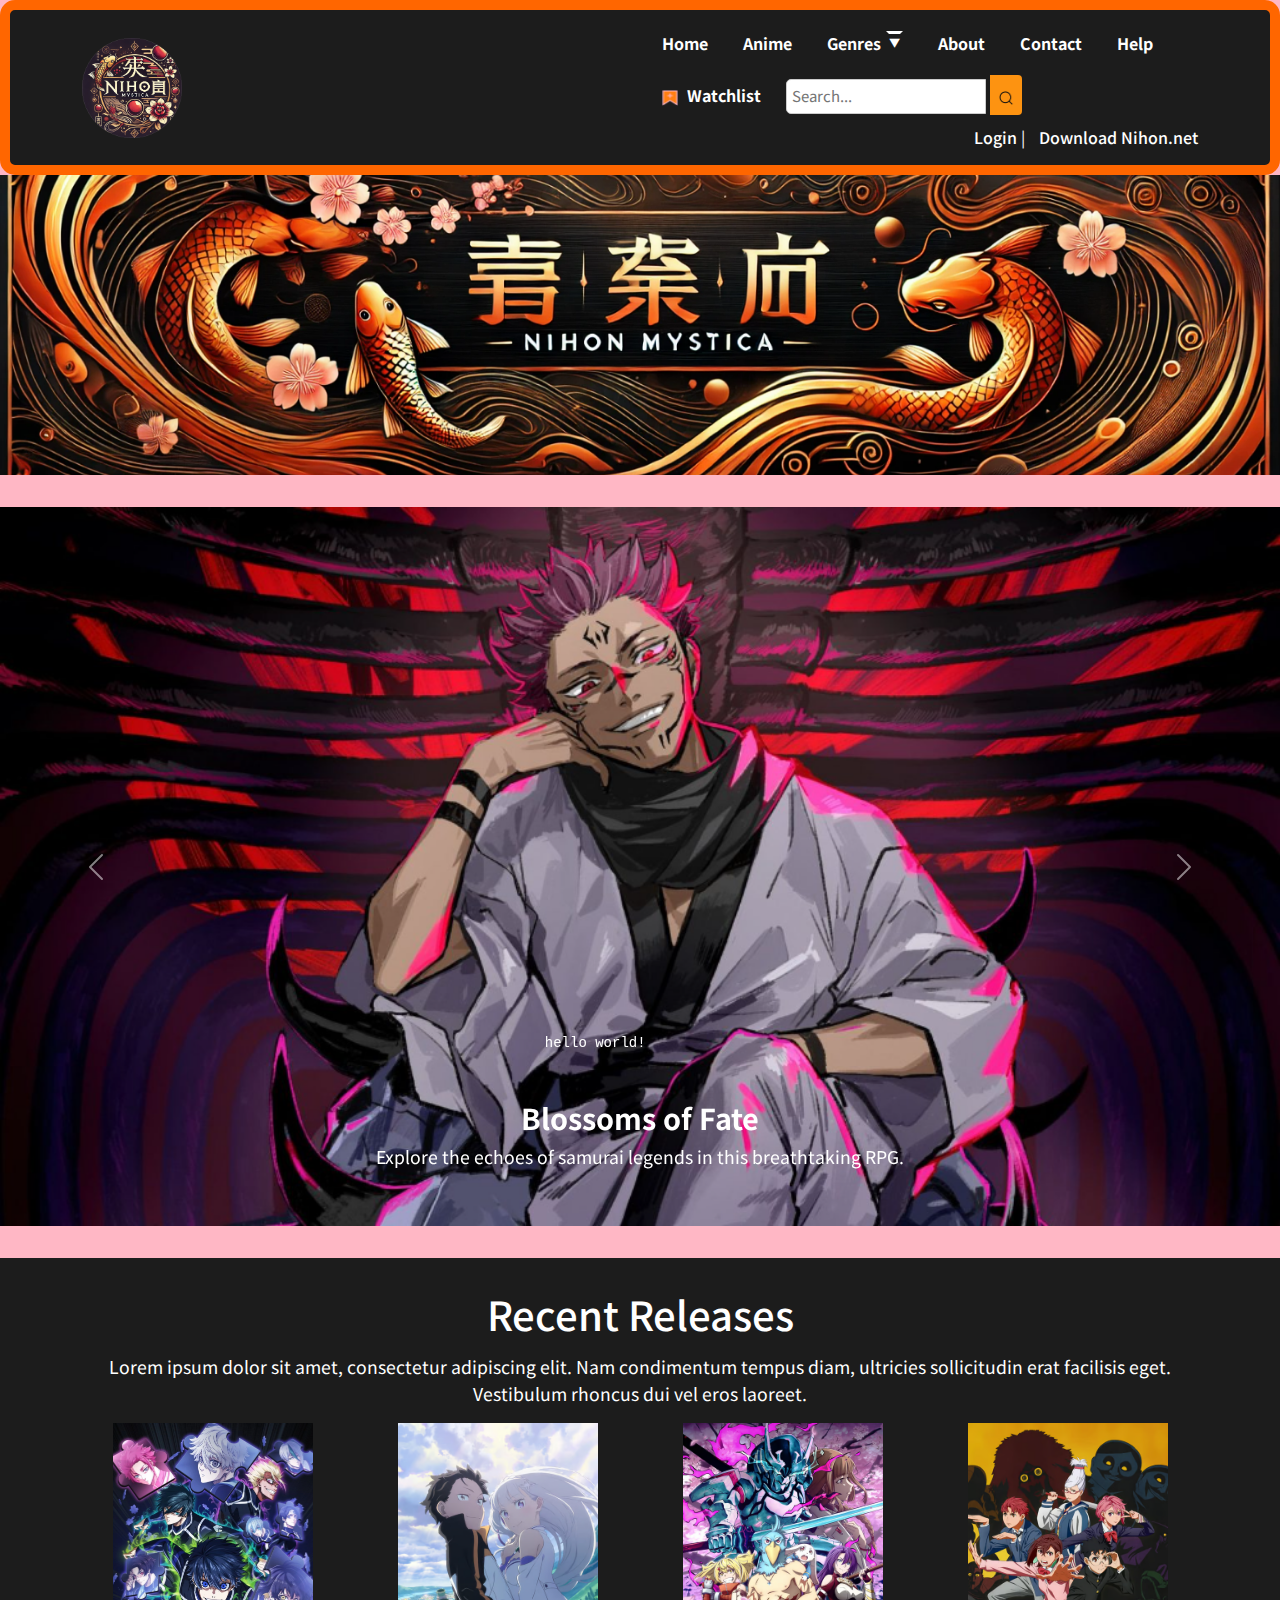
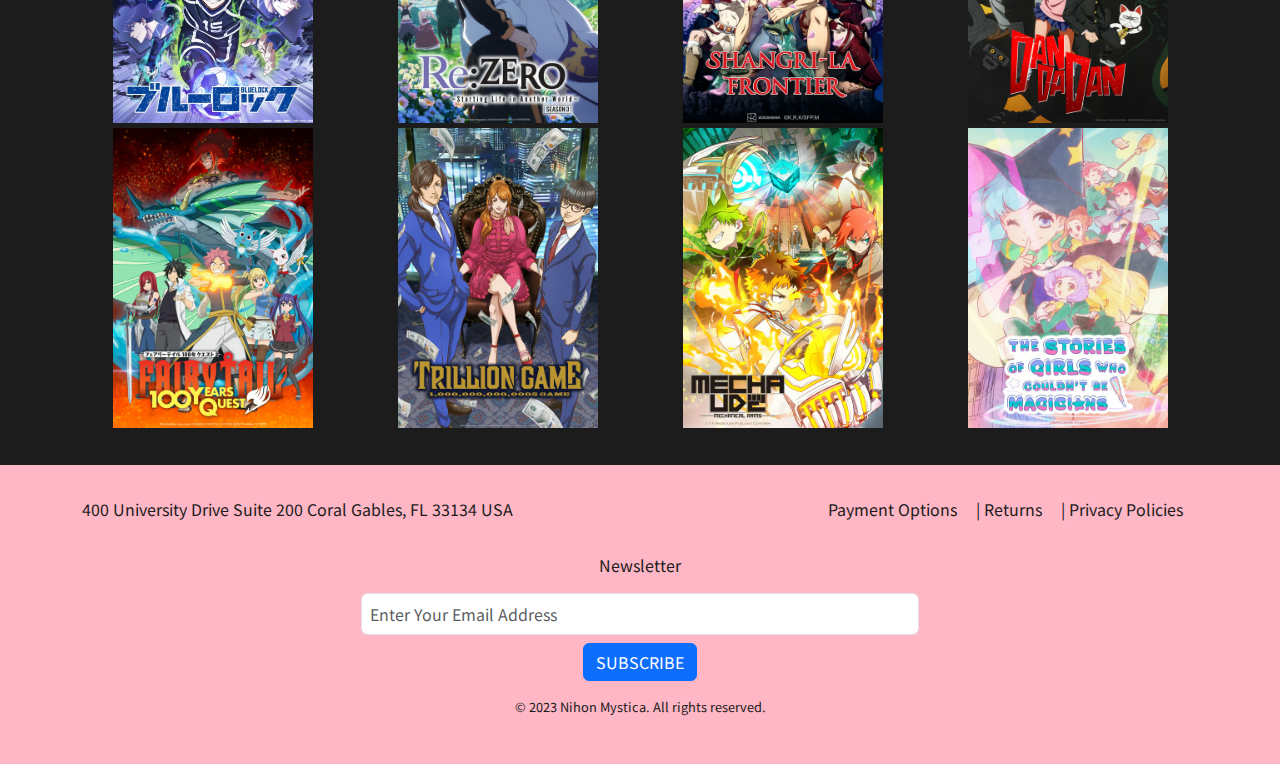
==== Pages/index.html @ dd50f3dd "commit" ====
<!DOCTYPE html>
<html lang="en">
<head>
    <meta charset="UTF-8">
    <meta name="viewport" content="width=device-width, initial-scale=1.0">
    <title>Nihon Mystica</title>
    <link rel="preconnect" href="https://fonts.googleapis.com">
    <link rel="preconnect" href="https://fonts.gstatic.com" crossorigin>
    <link href="https://fonts.googleapis.com/css2?family=Noto+Sans+JP:wght@100..900&display=swap" rel="stylesheet">
    <link href="https://cdn.jsdelivr.net/npm/bootstrap@5.1.3/dist/css/bootstrap.min.css" rel="stylesheet">
    <link rel="stylesheet" href="../css/main.css">
</head>
<body class="homepage-body">
    <header class="homepage-header"> 
        <div class="container">
            <div class="row align-items-center">
                <div class="col-6">
                    <img src="../images/logo.png" class="img-fluid" alt="Nihon Mystica" style="width: 100px; height: auto;">
                </div>
                <div class="col-6 text-end">
                    <nav>
                        <ul class="nav">
                            <li class="nav-item"><a href="#" class="nav-link">Home</a></li>
                            <li class="nav-item">
                                <a href="movieslibrary.html" class="nav-link">Anime</a>
                            </li>
                            <!-- Updated Anime Section with Dropdown -->
                            <li class="nav-item dropdown">
                                <a href="#" class="nav-link dropdown-toggle" id="animeDropdown" role="button" data-bs-toggle="dropdown" aria-expanded="false">Genres</a>
                                <ul class="dropdown-menu" aria-labelledby="animeDropdown">
                                    <li><a href="#" class="dropdown-item">Action</a></li>
                                    <li><a href="#" class="dropdown-item">Adventure</a></li>
                                    <li><a href="#" class="dropdown-item">Comedy</a></li>
                                    <li><a href="#" class="dropdown-item">Drama</a></li>
                                    <li><a href="#" class="dropdown-item">Fantasy</a></li>
                                    <li><a href="#" class="dropdown-item">Horror</a></li>
                                    <li><a href="#" class="dropdown-item">Romance</a></li>
                                    <li><a href="#" class="dropdown-item">Sci-Fi</a></li>
                                    <li><a href="#" class="dropdown-item">Sports</a></li>
                                    <li><a href="#" class="dropdown-item">Slice of Life</a></li>
                                </ul>
                            </li>
                            
                            <li class="nav-item"><a href="#" class="nav-link">About</a></li>
                            <li class="nav-item"><a href="#" class="nav-link">Contact</a></li>
                            <li class="nav-item"><a href="#" class="nav-link">Help</a></li>
                            <li class="nav-item">
                                <a href="#" class="nav-link">
                                    <img src="../images/Watchlist icon.png" alt="Watchlist Icon" style="width: 16px; height: 16px; margin-right: 5px;">
                                    Watchlist
                                </a>
                            </li>
                            
                            <!-- Search is now part of the nav items, right after Watchlist -->
                            <li class="nav-item search-container">
                                <form id="searchForm">
                                    <input type="text" id="searchInput" placeholder="Search..." class="search-input">
                                    <button type="submit" class="search-button">
                                        <img src="../images/search icon.png" alt="Search" class="search-icon">
                                    </button>
                                </form>
                            </li>                               
                        </ul>
                        <div class="login-download">
                            <a href="#">Login</a> | <a href="#">Download Nihon.net</a>
                        </div>
                    </nav>
                </div>
            </div>
        </div>
    </header>
    
    
    

    <main>
        <section class="banner">
            <div class="container">
                <!--<h2>Browse Anime</h2>
                <p>Lorem ipsum dolor sit amet, consectetur adipiscing elit. Nam condimentum tempus diam, ultricies sollicitudin erat facilisis eget. Vestibulum rhoncus dui vel eros laoreet.</p>-->
            </div>
        </section>

        <section class="carousel-section">
            <div id="gameCarousel" class="carousel slide" data-bs-ride="carousel">
                <div class="carousel-inner">
                    <div class="carousel-item active">
                        <img src="../images/40ce0eb5a493a22036dd38853e55a0b2.png" class="d-block w-100" alt="Game 1">
                        <div class="carousel-caption d-none d-md-block">
                            <pre class="code-block">
                                hello world!
                            </pre>
                            <h5>Blossoms of Fate</h5>
                            <p>Explore the echoes of samurai legends in this breathtaking RPG.</p>
                        </div>
                    </div>
                    <div class="carousel-item">
                        <img src="../images/ede207095a48f0b2ccc60fe9916fbb4e.jpg" class="d-block w-100" alt="Game 2">
                        <div class="carousel-caption d-none d-md-block">
                            <h5>Samurai’s Echo</h5>
                            <p>Unveil the secrets of a long-forgotten world.</p>
                        </div>
                    </div>
                    <div class="carousel-item">
                        <img src="../images/tokyo-ghoul-wallpaper-1920x1080-v0-kebt8gaksey91.webp" class="d-block w-100" alt="Game 3">
                        <div class="carousel-caption d-none d-md-block">
                            <h5>Koi Legends</h5>
                            <p>Dive into a mystical journey through koi-filled waters.</p>
                        </div>
                    </div>
                </div>
                <button class="carousel-control-prev" type="button" data-bs-target="#gameCarousel" data-bs-slide="prev">
                    <span class="carousel-control-prev-icon" aria-hidden="true"></span>
                    <span class="visually-hidden">Previous</span>
                </button>
                <button class="carousel-control-next" type="button" data-bs-target="#gameCarousel" data-bs-slide="next">
                    <span class="carousel-control-next-icon" aria-hidden="true"></span>
                    <span class="visually-hidden">Next</span>
                </button>
            </div>
        </section>

        <section class="homepage-products">
            <div class="container">
                <h2>Recent Releases</h2>
                <p>Lorem ipsum dolor sit amet, consectetur adipiscing elit. Nam condimentum tempus diam, ultricies sollicitudin erat facilisis eget. Vestibulum rhoncus dui vel eros laoreet.</p>
            </div>
            <div class="container">
                <div class="row align-items-center">
                    <div class="col">
                        <div class="homepage-img-wrapper">
                            <img src="../images/blue lock season 2.webp" class="img-fluid homepage-fixed-size" alt="Solo Leveling">
                        </div>
                    </div>
                    <div class="col">
                        <div class="homepage-img-wrapper">
                            <img src="../images/re zero starting life in another world.avif" class="img-fluid homepage-fixed-size" alt="Undead Unluck">
                        </div>
                    </div>
                    <div class="col">
                        <div class="homepage-img-wrapper">
                            <img src="../images/shangri la frontier.avif" class="img-fluid homepage-fixed-size" alt="Attack on Titan">
                        </div>
                    </div>
                    <div class="col">
                        <div class="homepage-img-wrapper">
                            <img src="../images/dan da dan.avif" class="img-fluid homepage-fixed-size" alt="Fate">
                        </div>
                    </div>
                </div>

                <div class="row align-items-center">
                    <div class="col">
                        <div class="homepage-img-wrapper">
                            <img src="../images/fairy tail 100 years quest.avif" class="img-fluid homepage-fixed-size" alt="Solo Leveling">
                        </div>
                    </div>
                    <div class="col">
                        <div class="homepage-img-wrapper">
                            <img src="../images/trillion game.avif" class="img-fluid homepage-fixed-size" alt="Undead Unluck">
                        </div>
                    </div>
                    <div class="col">
                        <div class="homepage-img-wrapper">
                            <img src="../images/mecha ude mechanical arms.avif" class="img-fluid homepage-fixed-size" alt="Attack on Titan">
                        </div>
                    </div>
                    <div class="col">
                        <div class="homepage-img-wrapper">
                            <img src="../images/the stories of girls who couldn't be magicians.avif" class="img-fluid homepage-fixed-size" alt="Fate">
                        </div>
                    </div>
                </div>
            </div>
        </section>
        
        
    </main>

    <footer>
        <div class="container">
            <div class="row">
                <div class="col-md-6 address">
                    <p>400 University Drive Suite 200 Coral Gables, FL 33134 USA</p>
                </div>
                <div class="col-md-6 text-end footer-links">
                    <a href="#">Payment Options</a> |
                    <a href="#">Returns</a> |
                    <a href="#">Privacy Policies</a>
                </div>
            </div>
            <div class="row newsletter">
                <div class="col-12 text-center">
                    <p>Newsletter</p>
                    <form>
                        <input type="email" placeholder="Enter Your Email Address" class="form-control w-50 mx-auto">
                        <button type="submit" class="btn btn-primary mt-2">SUBSCRIBE</button>
                    </form>
                </div>
            </div>
            <div class="row copyright">
                <div class="col-12 text-center">
                    <p>© 2023 Nihon Mystica. All rights reserved.</p>
                </div>
            </div>
        </div>
    </footer>

    <script src="https://cdn.jsdelivr.net/npm/bootstrap@5.1.3/dist/js/bootstrap.bundle.min.js"></script>
</body>
</html>
---- css/main.css ----
/* Basic resets */
* {
    margin: 0;
    padding: 0;
    box-sizing: border-box;
}

.homepage-body {
    font-family: Arial, sans-serif;
    background-color: #FFB7C5;
    font-family: "Noto Sans JP", sans-serif;
}


/* Main header styling */
.homepage-header {
    background-color: #1c1c1c;
    color: #fff;
    padding: 1rem 0;
    font-family: "Noto Sans JP", sans-serif;
    border: 10px solid #ff6600; /* Orange border */
    border-radius: 15px; /* Rounded corners */
}

/* Navigation */
.nav {
    display: flex;
    align-items: center;
    gap: 15px; /* Adds space between navigation items */
}

.nav-item {
    display: inline-flex;
    align-items: center;
}

.nav-link {
    color: #fff;
    text-decoration: none;
    font-size: 1rem;
    font-weight: bold;
    padding: 5px 10px;
    transition: color 0.3s ease;
}

.nav-link:hover {
    color: #ccc; /* Subtle hover effect */
}

/* Search Container Styling */
.search-container {
    display: flex;
    align-items: center;
    margin-left: 0; /* Removed extra margin so it stays close to the Watchlist */
}

.search-input {
    width: 200px;
    padding: 5px;
    border: 1px solid #ccc;
    border-radius: 5px 0 0 5px;
    font-size: 15px;
}

.search-button {
    padding: 8px;
    background-color: #fd9311;
    color: white;
    border: none;
    border-radius: 0 4px 4px 0;
    cursor: pointer;
}

.search-button img {
    width: 16px;
    height: 16px;
}

/* Login and download links */
.login-download {
    margin-top: 10px;
    color: #fff;
}

.login-download a {
    color: #fff;
    text-decoration: none;
    font-weight: 500;
    margin-left: 10px;
}

.login-download a:hover {
    color: #ccc;
}

/* Adjust for mobile responsiveness */
@media (max-width: 768px) {
    .nav {
        flex-direction: column;
        gap: 10px;
    }

    .search-container {
        margin-top: 10px;
        width: 100%;
    }

    .search-input {
        width: 100%;
    }
}

/* Dropdown Menu Styling */
.nav-item.dropdown {
    position: relative;
}

.dropdown-toggle::after {
    content: '▼';
    margin-left: 5px;
    font-size: 0.7rem;
}

.dropdown-menu {
    display: none;
    position: absolute;
    background-color: #333;
    border: 1px solid #ff6600; /* Matches header border */
    border-radius: 12px;
    padding: 12px;
    top: 100%;
    left: 0;
    z-index: 1000;
}

.dropdown-menu .dropdown-item {
    color: white;
    padding: 8px 13px;
    text-decoration: none;
    display: block;
    transition: background-color 0.3s ease;
}

.dropdown-menu .dropdown-item:hover {
    background-color: #ff6600; /* Highlight on hover */
}

.nav-item.dropdown:hover .dropdown-menu {
    display: block;
}

/* Adjust for mobile responsiveness */
@media (max-width: 768px) {
    .nav-item.dropdown {
        text-align: left;
    }
    
    .dropdown-menu {
        width: 100%;
        top: 100%;
        left: 0;
    }
}


/* Banner section */
.banner {
  
    color: #fff;
    padding: 3rem 0;
    text-align: center;
    width: 100%;
    height: 300px;
    /* Adjust the height to your preference */
    background-image: url('../images/banner.png');
    /* Path to your image */
    background-size: cover;
    /* Ensures the image covers the entire banner */
    background-position: center;
    /* Centers the image */
    background-repeat: no-repeat;
    /* Prevents the image from repeating */
}

.banner h2 {
    font-size: 2.3rem;
    margin-bottom: 1rem;
    font-family: "Noto Sans JP", sans-serif;
}

.banner p {
    font-size: 1.2rem;
}

/* Carousel styling */
.carousel-section {
    margin: 2rem 0;
}

.carousel-caption h5 {
    font-size: 1.8rem;
    font-weight: bold;
}

.carousel-caption p {
    font-size: 1.1rem;
}
.code-block {
    padding: 10px;
    margin-right: 20px; /* Space between code block and carousel */
    width: 60%; /* Adjust width as needed */
}

.movie-fixed-height {
    height: 480px; /* Set the desired fixed height */
    object-fit: cover; /* Ensures the image covers the space without distortion */
    width: 100%; /* Ensures fluid width to adapt to the container */
  }

/* Products section */
.products {
    padding: 2rem 0;
    text-align: center;
    background-color: #1c1c1c;
}

.products h2 {
    font-size: 2.5rem;
    margin-bottom: 1rem;
    color: #fff;
    font-family: "Noto Sans JP", sans-serif;
}

.products p {
    font-size: 1.1rem;
    color: #666;
}

/* Image wrapper and sizing */
.movie-img-wrapper {
    position: relative;
    display: inline-block;
    overflow: hidden; /* Ensures that the overlay doesn't spill outside the image */
}

.movie-fixed-size {
    width: 100%; /* Adjust to make it responsive */
    max-width: 250px; /* Set a fixed width */
    height: 400px; /* Set a fixed height */
    object-fit: cover; /* Ensure images are cropped to fit the box, maintaining their aspect ratio */
    transition: transform 0.3s ease;
}

/* Add a pseudo-element for the black overlay */
.movie-img-wrapper:before {
    content: '';
    position: absolute;
    top: 0;
    left: 0;
    width: 100%;
    height: 100%;
    background-color: rgba(0, 0, 0, 0); /* Initially transparent */
    transition: background-color 0.3s ease;
    z-index: 1; /* Make sure the overlay sits above the image */
}

/* Hover effect for the image */
.movie-img-wrapper:hover img {
    transform: scale(1.05); /* Slight zoom on hover */
}

/* Darken the overlay on hover */
.movie-img-wrapper:hover::before {
    background-color: rgba(0, 0, 0, 0.3); /* Black overlay with 30% opacity */
}
/* Products section */
.homepage-products {
    padding: 2rem 0;
    text-align: center;
    background-color: #1c1c1c;
}

.homepage-products h2 {
    font-size: 2.5rem;
    margin-bottom: 1rem;
    color: #fff;
    font-family: "Noto Sans JP", sans-serif;
}

.homepage-products p {
    font-size: 1.1rem;
    color: #fff;
}

/* Image wrapper and sizing */
.homepage-img-wrapper {
    position: relative;
    display: inline-block;
    overflow: hidden; /* Ensures that the overlay doesn't spill outside the image */
}

.homepage-fixed-size {
    width: 100%; /* Adjust to make it responsive */
    max-width: 200px; /* Set a fixed width */
    height: 300px; /* Set a fixed height */
    object-fit: cover; /* Ensure images are cropped to fit the box, maintaining their aspect ratio */
    transition: transform 0.3s ease;
}

/* Add a pseudo-element for the black overlay */
.homepage-img-wrapper::before {
    content: '';
    position: absolute;
    top: 0;
    left: 0;
    width: 100%;
    height: 100%;
    background-color: rgba(0, 0, 0, 0); /* Initially transparent */
    transition: background-color 0.3s ease;
    z-index: 1; /* Make sure the overlay sits above the image */
}

/* Hover effect for the image */
.homepage-img-wrapper:hover img {
    transform: scale(1.05); /* Slight zoom on hover */
}

/* Darken the overlay on hover */
.homepage-img-wrapper:hover::before {
    background-color: rgba(0, 0, 0, 0.3); /* Black overlay with 30% opacity */
}

/* Footer styling */
footer {
    background-color: #FFB7C5;
    color: #1c1c1c;
    padding: 2rem 0;
    font-family: "Noto Sans JP", sans-serif;
}

footer .address,
footer .footer-links {
    margin-bottom: 1rem;
}

footer .footer-links a {
    color: #1c1c1c;
    margin-right: 15px;
    text-decoration: none;
}

footer .newsletter form {
    margin-top: 1rem;
}

footer input[type="email"] {
    padding: 0.5rem;
}

footer button {
    padding: 0.5rem 1rem;
    background-color: #4b4b4b;
    color: #fff;
    border: none;
}

footer .copyright {
    margin-top: 1rem;
    font-size: 0.8rem;
}
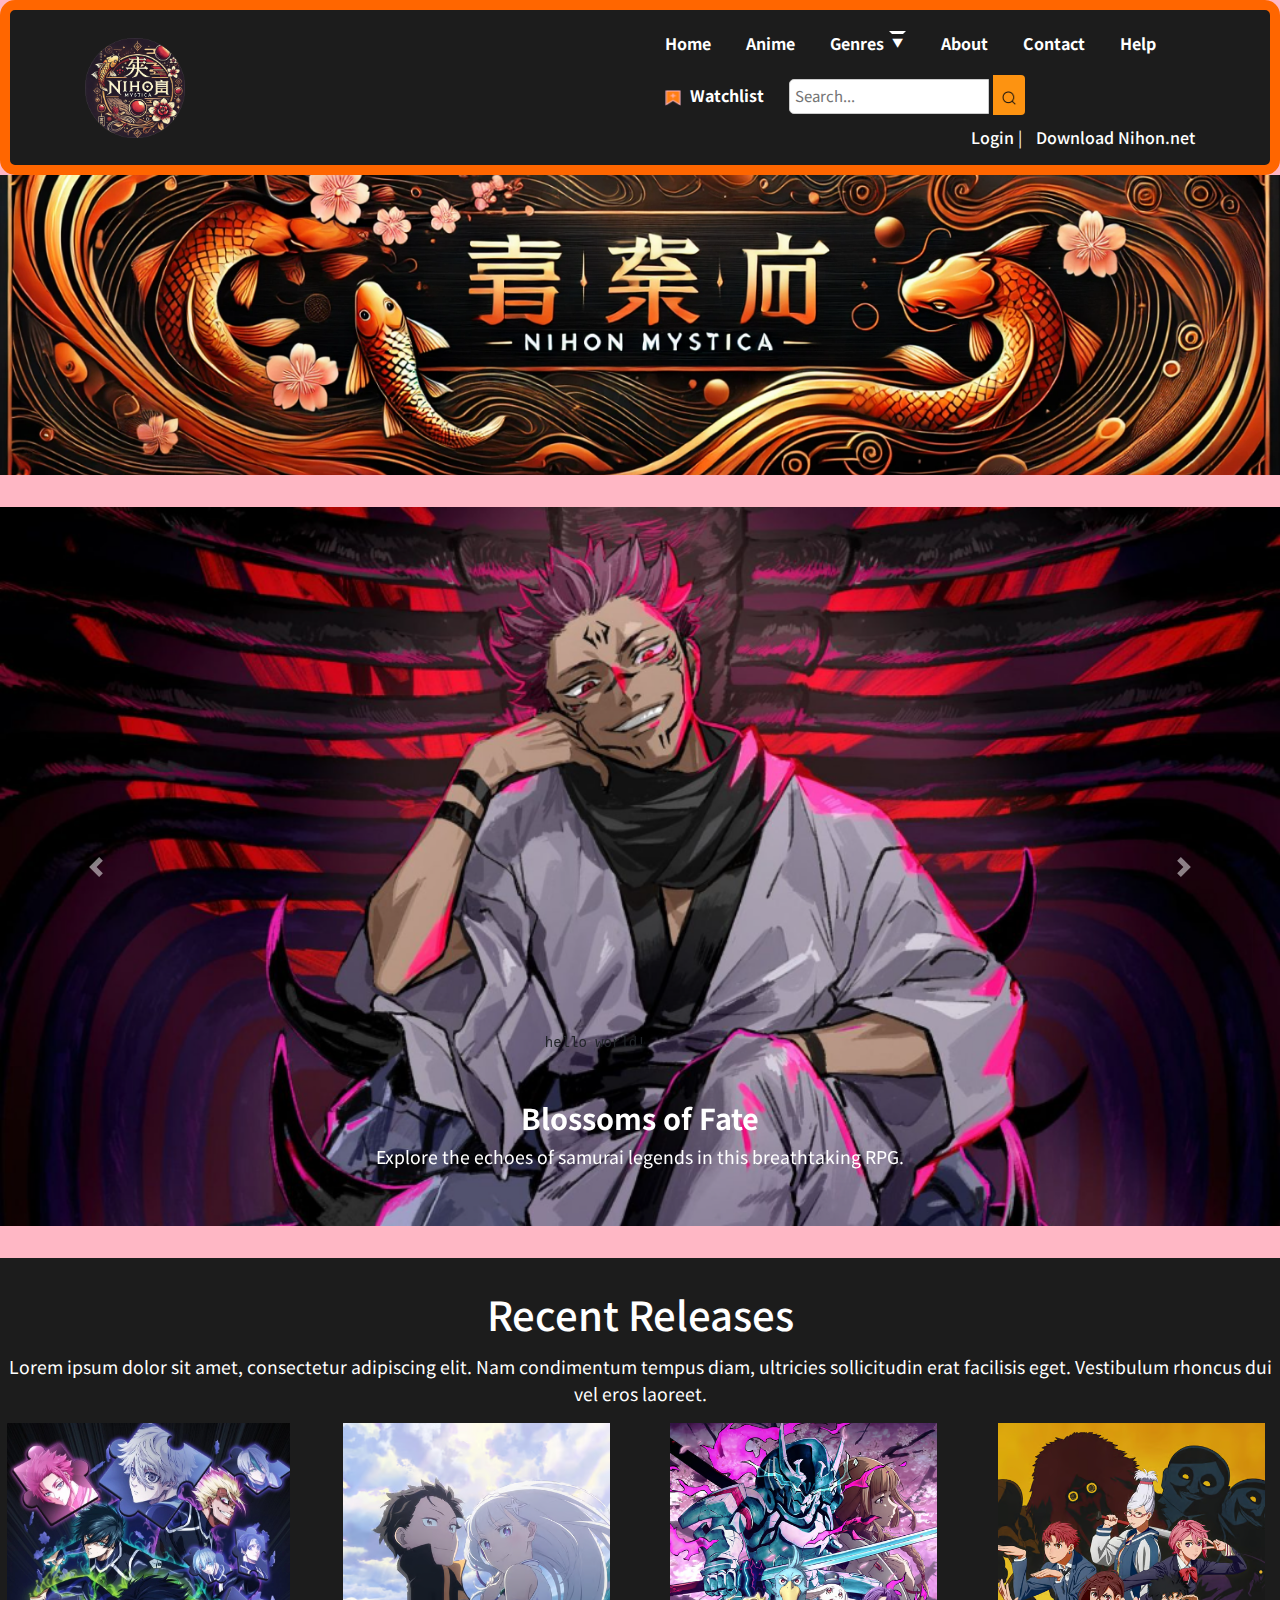
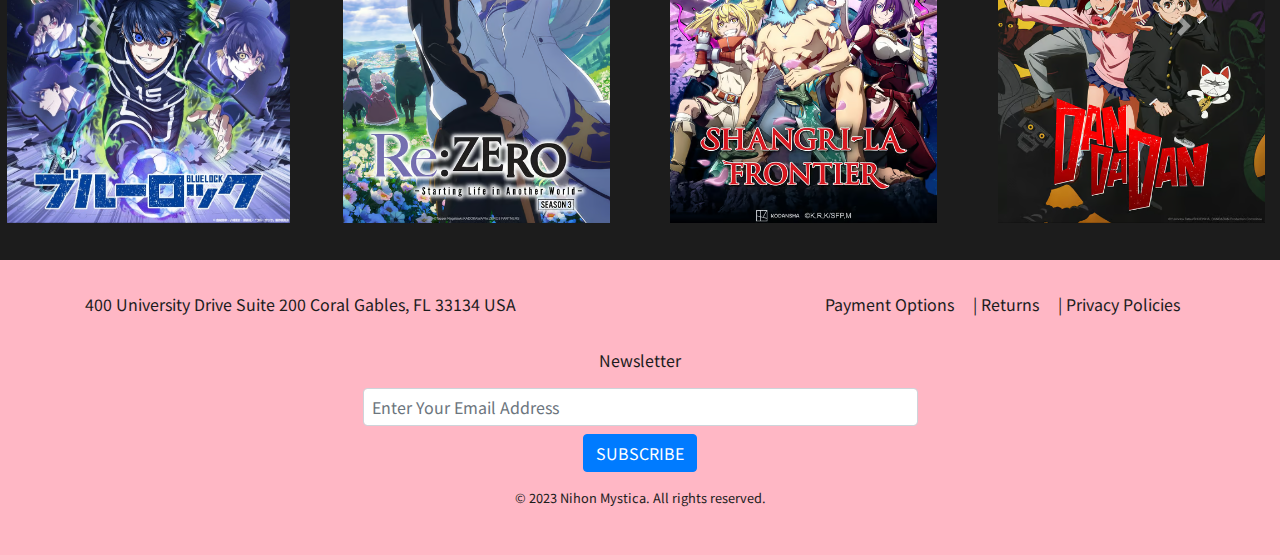
==== commit bf679a85: "added files" ====
--- a/Pages/index.html
+++ b/Pages/index.html
@@ -8,6 +8,7 @@
     <link rel="preconnect" href="https://fonts.gstatic.com" crossorigin>
     <link href="https://fonts.googleapis.com/css2?family=Noto+Sans+JP:wght@100..900&display=swap" rel="stylesheet">
     <link href="https://cdn.jsdelivr.net/npm/bootstrap@5.1.3/dist/css/bootstrap.min.css" rel="stylesheet">
+    <link rel="stylesheet" href="https://stackpath.bootstrapcdn.com/bootstrap/4.5.2/css/bootstrap.min.css">
     <link rel="stylesheet" href="../css/main.css">
 </head>
 <body class="homepage-body">
@@ -119,60 +120,106 @@
                 </button>
             </div>
         </section>
-
+        
         <section class="homepage-products">
-            <div class="container">
-                <h2>Recent Releases</h2>
+            <h2>Recent Releases</h2>
                 <p>Lorem ipsum dolor sit amet, consectetur adipiscing elit. Nam condimentum tempus diam, ultricies sollicitudin erat facilisis eget. Vestibulum rhoncus dui vel eros laoreet.</p>
-            </div>
-            <div class="container">
-                <div class="row align-items-center">
-                    <div class="col">
-                        <div class="homepage-img-wrapper">
-                            <img src="../images/blue lock season 2.webp" class="img-fluid homepage-fixed-size" alt="Solo Leveling">
-                        </div>
-                    </div>
-                    <div class="col">
-                        <div class="homepage-img-wrapper">
-                            <img src="../images/re zero starting life in another world.avif" class="img-fluid homepage-fixed-size" alt="Undead Unluck">
-                        </div>
-                    </div>
-                    <div class="col">
-                        <div class="homepage-img-wrapper">
-                            <img src="../images/shangri la frontier.avif" class="img-fluid homepage-fixed-size" alt="Attack on Titan">
-                        </div>
-                    </div>
-                    <div class="col">
-                        <div class="homepage-img-wrapper">
-                            <img src="../images/dan da dan.avif" class="img-fluid homepage-fixed-size" alt="Fate">
-                        </div>
-                    </div>
-                </div>
-
-                <div class="row align-items-center">
-                    <div class="col">
-                        <div class="homepage-img-wrapper">
-                            <img src="../images/fairy tail 100 years quest.avif" class="img-fluid homepage-fixed-size" alt="Solo Leveling">
-                        </div>
-                    </div>
-                    <div class="col">
-                        <div class="homepage-img-wrapper">
-                            <img src="../images/trillion game.avif" class="img-fluid homepage-fixed-size" alt="Undead Unluck">
-                        </div>
-                    </div>
-                    <div class="col">
-                        <div class="homepage-img-wrapper">
-                            <img src="../images/mecha ude mechanical arms.avif" class="img-fluid homepage-fixed-size" alt="Attack on Titan">
-                        </div>
-                    </div>
-                    <div class="col">
-                        <div class="homepage-img-wrapper">
-                            <img src="../images/the stories of girls who couldn't be magicians.avif" class="img-fluid homepage-fixed-size" alt="Fate">
-                        </div>
-                    </div>
-                </div>
-            </div>
-        </section>
+            <div id="carouselExample" class="carousel slide" data-ride="carousel">
+                <div class="carousel-inner">
+                    <div class="carousel-item active">
+                        <div class="row">
+                            <div class="col">
+                                <div class="homepage-img-wrapper">
+                                    <a href="#"><img src="../images/blue lock season 2.webp" class="img-fluid homepage-fixed-size" alt="Solo Leveling"></a>
+                                    <div class="popup-info">
+                                        <h5>Blue Lock Season 2</h5>
+                                        <button>Add to Watchlist</button>
+                                    </div>
+                                </div>
+                            </div>
+                            <div class="col">
+                                <div class="homepage-img-wrapper">
+                                    <a href="#"><img src="../images/re zero starting life in another world.avif" class="img-fluid homepage-fixed-size" alt="Undead Unluck"></a>
+                                    <div class="popup-info">
+                                        <h5>Re: Zero starting life in another world</h5>
+                                        <button>Add to Watchlist</button>
+                                    </div>
+                                </div>
+                            </div>
+                            <div class="col">
+                                <div class="homepage-img-wrapper">
+                                    <a href="#"><img src="../images/shangri la frontier.avif" class="img-fluid homepage-fixed-size" alt="Attack on Titan"></a>
+                                    <div class="popup-info">
+                                        <h5>Shangri-la Frontier</h5>
+                                        <button>Add to Watchlist</button>
+                                    </div>
+                                </div>
+                            </div>
+                            <div class="col">
+                                <div class="homepage-img-wrapper">
+                                    <a href="#"><img src="../images/dan da dan.avif" class="img-fluid homepage-fixed-size" alt="Fate"></a>
+                                    <div class="popup-info">
+                                        <h5>Dan Da Dan 2</h5>
+                                        <button>Add to Watchlist</button>
+                                    </div>
+                                </div>
+                            </div>
+                        </div>
+                    </div>
+                    <div class="carousel-item">
+                        <div class="row">
+                            <div class="col">
+                                <div class="homepage-img-wrapper">
+                                    <a href="#"><img src="../images/fairy tail 100 years quest.avif" class="img-fluid homepage-fixed-size" alt="Solo Leveling"></a>
+                                    <div class="popup-info">
+                                        <h5>Blue Lock Season 2</h5>
+                                        <button>Add to Watchlist</button>
+                                    </div>
+                                </div>
+                            </div>
+                            <div class="col">
+                                <div class="homepage-img-wrapper">
+                                    <a href="#"><img src="../images/trillion game.avif" class="img-fluid homepage-fixed-size" alt="Undead Unluck"></a>
+                                    <div class="popup-info">
+                                        <h5>Blue Lock Season 2</h5>
+                                        <button>Add to Watchlist</button>
+                                    </div>
+                                </div>
+                            </div>
+                            <div class="col">
+                                <div class="homepage-img-wrapper">
+                                    <a href="#"><img src="../images/mecha ude mechanical arms.avif" class="img-fluid homepage-fixed-size" alt="Attack on Titan"></a>
+                                    <div class="popup-info">
+                                        <h5>Blue Lock Season 2</h5>
+                                        <button>Add to Watchlist</button>
+                                    </div>
+                                </div>
+                            </div>
+                            <div class="col">
+                                <div class="homepage-img-wrapper">
+                                    <a href="#"><img src="../images/the stories of girls who couldn't be magicians.avif" class="img-fluid homepage-fixed-size" alt="Fate"></a>
+                                    <div class="popup-info">
+                                        <h5>Blue Lock Season 2</h5>
+                                        <button>Add to Watchlist</button>
+                                    </div>
+                                </div>
+                            </div>
+                        </div>
+                    </div>
+                </div>
+    
+                <!-- Carousel controls -->
+                <a class="carousel-control-prev" href="#carouselExample" role="button" data-slide="prev">
+                    <span class="carousel-control-prev-icon" aria-hidden="true"></span>
+                    <span class="sr-only"></span>
+                </a>
+                <a class="carousel-control-next" href="#carouselExample" role="button" data-slide="next">
+                    <span class="carousel-control-next-icon" aria-hidden="true"></span>
+                    <span class="sr-only"></span>
+                </a>
+            </div>
+        </div>
+    </section>
         
         
     </main>
@@ -192,9 +239,9 @@
             <div class="row newsletter">
                 <div class="col-12 text-center">
                     <p>Newsletter</p>
-                    <form>
-                        <input type="email" placeholder="Enter Your Email Address" class="form-control w-50 mx-auto">
-                        <button type="submit" class="btn btn-primary mt-2">SUBSCRIBE</button>
+                    <form id="newsletter-form">
+                        <input type="email" id="email-input" placeholder="Enter Your Email Address" class="form-control w-50 mx-auto" required>
+                        <button href="#"type="submit" class="btn btn-primary mt-2">SUBSCRIBE</button>
                     </form>
                 </div>
             </div>
@@ -207,5 +254,11 @@
     </footer>
 
     <script src="https://cdn.jsdelivr.net/npm/bootstrap@5.1.3/dist/js/bootstrap.bundle.min.js"></script>
+    <script src="https://code.jquery.com/jquery-3.5.1.slim.min.js"></script>
+	<script src="https://cdn.jsdelivr.net/npm/@popperjs/core@2.9.3/dist/umd/popper.min.js"></script>
+	<script src="https://stackpath.bootstrapcdn.com/bootstrap/4.5.2/js/bootstrap.min.js"></script>
+    <script src="script.js"></script>
 </body>
 </html>
+
+
--- a/css/main.css
+++ b/css/main.css
@@ -301,8 +301,8 @@
 
 .homepage-fixed-size {
     width: 100%; /* Adjust to make it responsive */
-    max-width: 200px; /* Set a fixed width */
-    height: 300px; /* Set a fixed height */
+    max-width: 300px; /* Set a fixed width */
+    height: 400px; /* Set a fixed height */
     object-fit: cover; /* Ensure images are cropped to fit the box, maintaining their aspect ratio */
     transition: transform 0.3s ease;
 }
@@ -368,3 +368,47 @@
     margin-top: 1rem;
     font-size: 0.8rem;
 }
+
+/* css of java and json and  */
+
+.homepage-img-wrapper {
+    overflow: hidden;
+}
+
+.popup-info {
+    position: absolute;
+    bottom: 0;
+    left: 0;
+    width: 100%;
+    background: rgba(0, 0, 0, 0.7); /* Semi-transparent black */
+    color: white;
+    padding: 10px;
+    text-align: center;
+    transform: translateY(100%); /* Initially hidden */
+    transition: transform 0.3s ease-in-out; /* Smooth slide effect */
+}
+
+.homepage-img-wrapper:hover .popup-info {
+    transform: translateY(0); /* Slide up on hover */
+}
+
+.popup-info h5 {
+    margin: 0;
+    font-size: 1rem;
+    font-weight: bold;
+}
+
+.popup-info button {
+    background-color: #ff6600; /* Customize button color */
+    color: white;
+    border: none;
+    padding: 5px 10px;
+    margin-top: 10px;
+    cursor: pointer;
+    font-size: 0.9rem;
+    border-radius: 3px;
+}
+
+.popup-info button:hover {
+    background-color: #ff4500; /* Darker shade on hover */
+}
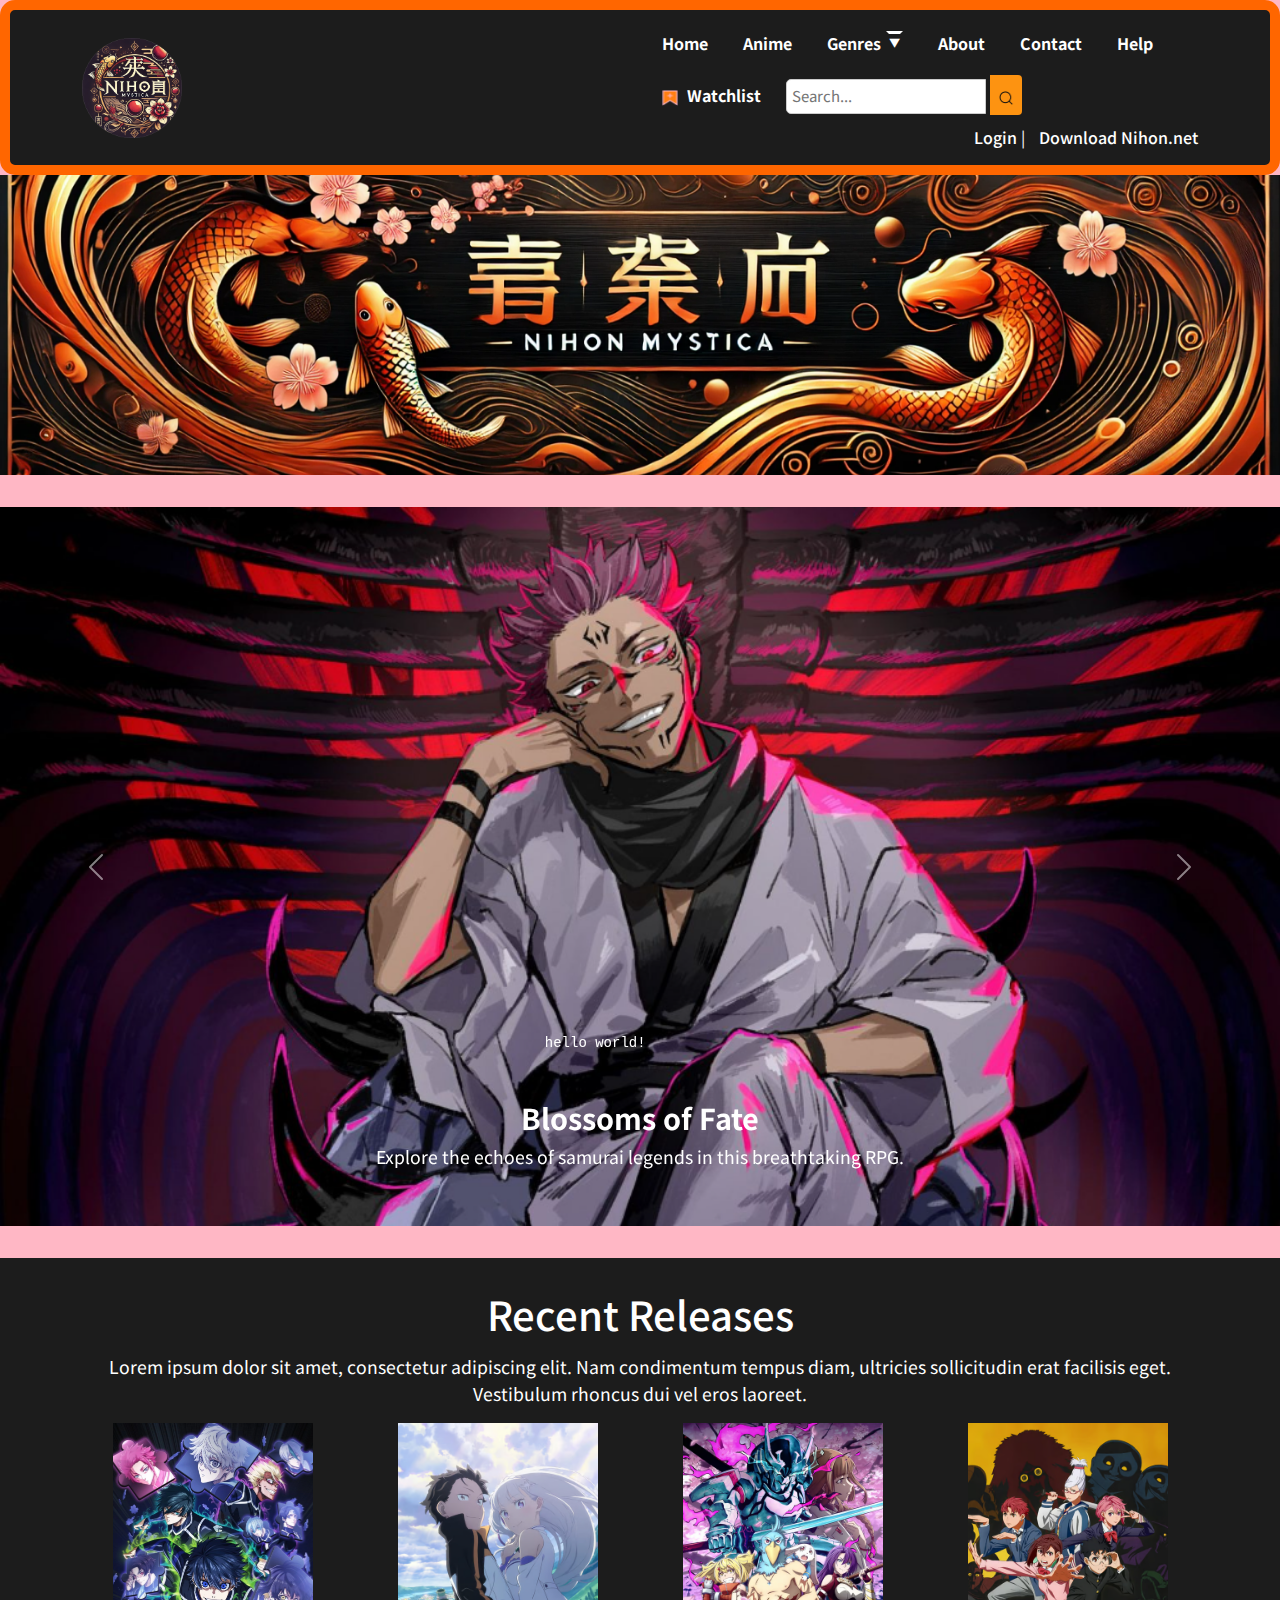
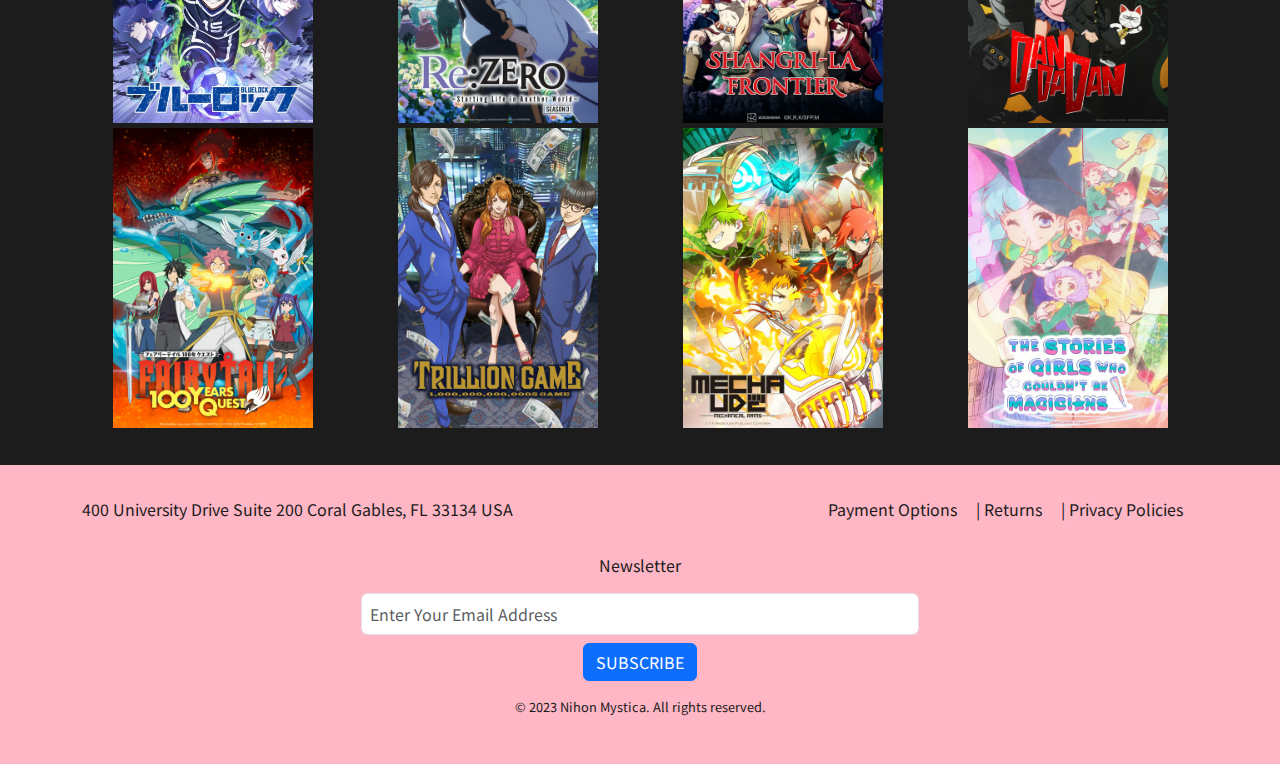
==== commit 23a3ccf3: "changing css names and added pages" ====
--- a/Pages/index.html
+++ b/Pages/index.html
@@ -8,8 +8,7 @@
     <link rel="preconnect" href="https://fonts.gstatic.com" crossorigin>
     <link href="https://fonts.googleapis.com/css2?family=Noto+Sans+JP:wght@100..900&display=swap" rel="stylesheet">
     <link href="https://cdn.jsdelivr.net/npm/bootstrap@5.1.3/dist/css/bootstrap.min.css" rel="stylesheet">
-    <link rel="stylesheet" href="https://stackpath.bootstrapcdn.com/bootstrap/4.5.2/css/bootstrap.min.css">
-    <link rel="stylesheet" href="../css/main.css">
+    <link rel="stylesheet" href="../css/Clarissa.css">
 </head>
 <body class="homepage-body">
     <header class="homepage-header"> 
@@ -46,7 +45,7 @@
                             <li class="nav-item"><a href="#" class="nav-link">Contact</a></li>
                             <li class="nav-item"><a href="#" class="nav-link">Help</a></li>
                             <li class="nav-item">
-                                <a href="#" class="nav-link">
+                                <a href="watchlist.html" class="nav-link">
                                     <img src="../images/Watchlist icon.png" alt="Watchlist Icon" style="width: 16px; height: 16px; margin-right: 5px;">
                                     Watchlist
                                 </a>
@@ -120,106 +119,60 @@
                 </button>
             </div>
         </section>
-        
+
         <section class="homepage-products">
-            <h2>Recent Releases</h2>
+            <div class="container">
+                <h2>Recent Releases</h2>
                 <p>Lorem ipsum dolor sit amet, consectetur adipiscing elit. Nam condimentum tempus diam, ultricies sollicitudin erat facilisis eget. Vestibulum rhoncus dui vel eros laoreet.</p>
-            <div id="carouselExample" class="carousel slide" data-ride="carousel">
-                <div class="carousel-inner">
-                    <div class="carousel-item active">
-                        <div class="row">
-                            <div class="col">
-                                <div class="homepage-img-wrapper">
-                                    <a href="#"><img src="../images/blue lock season 2.webp" class="img-fluid homepage-fixed-size" alt="Solo Leveling"></a>
-                                    <div class="popup-info">
-                                        <h5>Blue Lock Season 2</h5>
-                                        <button>Add to Watchlist</button>
-                                    </div>
-                                </div>
-                            </div>
-                            <div class="col">
-                                <div class="homepage-img-wrapper">
-                                    <a href="#"><img src="../images/re zero starting life in another world.avif" class="img-fluid homepage-fixed-size" alt="Undead Unluck"></a>
-                                    <div class="popup-info">
-                                        <h5>Re: Zero starting life in another world</h5>
-                                        <button>Add to Watchlist</button>
-                                    </div>
-                                </div>
-                            </div>
-                            <div class="col">
-                                <div class="homepage-img-wrapper">
-                                    <a href="#"><img src="../images/shangri la frontier.avif" class="img-fluid homepage-fixed-size" alt="Attack on Titan"></a>
-                                    <div class="popup-info">
-                                        <h5>Shangri-la Frontier</h5>
-                                        <button>Add to Watchlist</button>
-                                    </div>
-                                </div>
-                            </div>
-                            <div class="col">
-                                <div class="homepage-img-wrapper">
-                                    <a href="#"><img src="../images/dan da dan.avif" class="img-fluid homepage-fixed-size" alt="Fate"></a>
-                                    <div class="popup-info">
-                                        <h5>Dan Da Dan 2</h5>
-                                        <button>Add to Watchlist</button>
-                                    </div>
-                                </div>
-                            </div>
-                        </div>
-                    </div>
-                    <div class="carousel-item">
-                        <div class="row">
-                            <div class="col">
-                                <div class="homepage-img-wrapper">
-                                    <a href="#"><img src="../images/fairy tail 100 years quest.avif" class="img-fluid homepage-fixed-size" alt="Solo Leveling"></a>
-                                    <div class="popup-info">
-                                        <h5>Blue Lock Season 2</h5>
-                                        <button>Add to Watchlist</button>
-                                    </div>
-                                </div>
-                            </div>
-                            <div class="col">
-                                <div class="homepage-img-wrapper">
-                                    <a href="#"><img src="../images/trillion game.avif" class="img-fluid homepage-fixed-size" alt="Undead Unluck"></a>
-                                    <div class="popup-info">
-                                        <h5>Blue Lock Season 2</h5>
-                                        <button>Add to Watchlist</button>
-                                    </div>
-                                </div>
-                            </div>
-                            <div class="col">
-                                <div class="homepage-img-wrapper">
-                                    <a href="#"><img src="../images/mecha ude mechanical arms.avif" class="img-fluid homepage-fixed-size" alt="Attack on Titan"></a>
-                                    <div class="popup-info">
-                                        <h5>Blue Lock Season 2</h5>
-                                        <button>Add to Watchlist</button>
-                                    </div>
-                                </div>
-                            </div>
-                            <div class="col">
-                                <div class="homepage-img-wrapper">
-                                    <a href="#"><img src="../images/the stories of girls who couldn't be magicians.avif" class="img-fluid homepage-fixed-size" alt="Fate"></a>
-                                    <div class="popup-info">
-                                        <h5>Blue Lock Season 2</h5>
-                                        <button>Add to Watchlist</button>
-                                    </div>
-                                </div>
-                            </div>
-                        </div>
-                    </div>
-                </div>
-    
-                <!-- Carousel controls -->
-                <a class="carousel-control-prev" href="#carouselExample" role="button" data-slide="prev">
-                    <span class="carousel-control-prev-icon" aria-hidden="true"></span>
-                    <span class="sr-only"></span>
-                </a>
-                <a class="carousel-control-next" href="#carouselExample" role="button" data-slide="next">
-                    <span class="carousel-control-next-icon" aria-hidden="true"></span>
-                    <span class="sr-only"></span>
-                </a>
-            </div>
-        </div>
-    </section>
+            </div>
+            <div class="container">
+                <div class="row align-items-center">
+                    <div class="col">
+                        <div class="homepage-img-wrapper">
+                            <img src="../images/blue lock season 2.webp" class="img-fluid homepage-fixed-size" alt="Solo Leveling">
+                        </div>
+                    </div>
+                    <div class="col">
+                        <div class="homepage-img-wrapper">
+                            <img src="../images/re zero starting life in another world.avif" class="img-fluid homepage-fixed-size" alt="Undead Unluck">
+                        </div>
+                    </div>
+                    <div class="col">
+                        <div class="homepage-img-wrapper">
+                            <img src="../images/shangri la frontier.avif" class="img-fluid homepage-fixed-size" alt="Attack on Titan">
+                        </div>
+                    </div>
+                    <div class="col">
+                        <div class="homepage-img-wrapper">
+                            <img src="../images/dan da dan.avif" class="img-fluid homepage-fixed-size" alt="Fate">
+                        </div>
+                    </div>
+                </div>
+
+                <div class="row align-items-center">
+                    <div class="col">
+                        <div class="homepage-img-wrapper">
+                            <img src="../images/fairy tail 100 years quest.avif" class="img-fluid homepage-fixed-size" alt="Solo Leveling">
+                        </div>
+                    </div>
+                    <div class="col">
+                        <div class="homepage-img-wrapper">
+                            <img src="../images/trillion game.avif" class="img-fluid homepage-fixed-size" alt="Undead Unluck">
+                        </div>
+                    </div>
+                    <div class="col">
+                        <div class="homepage-img-wrapper">
+                            <img src="../images/mecha ude mechanical arms.avif" class="img-fluid homepage-fixed-size" alt="Attack on Titan">
+                        </div>
+                    </div>
+                    <div class="col">
+                        <div class="homepage-img-wrapper">
+                            <img src="../images/the stories of girls who couldn't be magicians.avif" class="img-fluid homepage-fixed-size" alt="Fate">
+                        </div>
+                    </div>
+                </div>
+            </div>
+        </section>
         
         
     </main>
@@ -239,9 +192,9 @@
             <div class="row newsletter">
                 <div class="col-12 text-center">
                     <p>Newsletter</p>
-                    <form id="newsletter-form">
-                        <input type="email" id="email-input" placeholder="Enter Your Email Address" class="form-control w-50 mx-auto" required>
-                        <button href="#"type="submit" class="btn btn-primary mt-2">SUBSCRIBE</button>
+                    <form>
+                        <input type="email" placeholder="Enter Your Email Address" class="form-control w-50 mx-auto">
+                        <button type="submit" class="btn btn-primary mt-2">SUBSCRIBE</button>
                     </form>
                 </div>
             </div>
@@ -254,11 +207,5 @@
     </footer>
 
     <script src="https://cdn.jsdelivr.net/npm/bootstrap@5.1.3/dist/js/bootstrap.bundle.min.js"></script>
-    <script src="https://code.jquery.com/jquery-3.5.1.slim.min.js"></script>
-	<script src="https://cdn.jsdelivr.net/npm/@popperjs/core@2.9.3/dist/umd/popper.min.js"></script>
-	<script src="https://stackpath.bootstrapcdn.com/bootstrap/4.5.2/js/bootstrap.min.js"></script>
-    <script src="script.js"></script>
 </body>
 </html>
-
-
--- a/css/Clarissa.css
+++ b/css/Clarissa.css
@@ -0,0 +1,370 @@
+/* Basic resets */
+* {
+    margin: 0;
+    padding: 0;
+    box-sizing: border-box;
+}
+
+.homepage-body {
+    font-family: Arial, sans-serif;
+    background-color: #FFB7C5;
+    font-family: "Noto Sans JP", sans-serif;
+}
+
+
+/* Main header styling */
+.homepage-header {
+    background-color: #1c1c1c;
+    color: #fff;
+    padding: 1rem 0;
+    font-family: "Noto Sans JP", sans-serif;
+    border: 10px solid #ff6600; /* Orange border */
+    border-radius: 15px; /* Rounded corners */
+}
+
+/* Navigation */
+.nav {
+    display: flex;
+    align-items: center;
+    gap: 15px; /* Adds space between navigation items */
+}
+
+.nav-item {
+    display: inline-flex;
+    align-items: center;
+}
+
+.nav-link {
+    color: #fff;
+    text-decoration: none;
+    font-size: 1rem;
+    font-weight: bold;
+    padding: 5px 10px;
+    transition: color 0.3s ease;
+}
+
+.nav-link:hover {
+    color: #ccc; /* Subtle hover effect */
+}
+
+/* Search Container Styling */
+.search-container {
+    display: flex;
+    align-items: center;
+    margin-left: 0; /* Removed extra margin so it stays close to the Watchlist */
+}
+
+.search-input {
+    width: 200px;
+    padding: 5px;
+    border: 1px solid #ccc;
+    border-radius: 5px 0 0 5px;
+    font-size: 15px;
+}
+
+.search-button {
+    padding: 8px;
+    background-color: #fd9311;
+    color: white;
+    border: none;
+    border-radius: 0 4px 4px 0;
+    cursor: pointer;
+}
+
+.search-button img {
+    width: 16px;
+    height: 16px;
+}
+
+/* Login and download links */
+.login-download {
+    margin-top: 10px;
+    color: #fff;
+}
+
+.login-download a {
+    color: #fff;
+    text-decoration: none;
+    font-weight: 500;
+    margin-left: 10px;
+}
+
+.login-download a:hover {
+    color: #ccc;
+}
+
+/* Adjust for mobile responsiveness */
+@media (max-width: 768px) {
+    .nav {
+        flex-direction: column;
+        gap: 10px;
+    }
+
+    .search-container {
+        margin-top: 10px;
+        width: 100%;
+    }
+
+    .search-input {
+        width: 100%;
+    }
+}
+
+/* Dropdown Menu Styling */
+.nav-item.dropdown {
+    position: relative;
+}
+
+.dropdown-toggle::after {
+    content: '▼';
+    margin-left: 5px;
+    font-size: 0.7rem;
+}
+
+.dropdown-menu {
+    display: none;
+    position: absolute;
+    background-color: #333;
+    border: 1px solid #ff6600; /* Matches header border */
+    border-radius: 12px;
+    padding: 12px;
+    top: 100%;
+    left: 0;
+    z-index: 1000;
+}
+
+.dropdown-menu .dropdown-item {
+    color: white;
+    padding: 8px 13px;
+    text-decoration: none;
+    display: block;
+    transition: background-color 0.3s ease;
+}
+
+.dropdown-menu .dropdown-item:hover {
+    background-color: #ff6600; /* Highlight on hover */
+}
+
+.nav-item.dropdown:hover .dropdown-menu {
+    display: block;
+}
+
+/* Adjust for mobile responsiveness */
+@media (max-width: 768px) {
+    .nav-item.dropdown {
+        text-align: left;
+    }
+    
+    .dropdown-menu {
+        width: 100%;
+        top: 100%;
+        left: 0;
+    }
+}
+
+
+/* Banner section */
+.banner {
+  
+    color: #fff;
+    padding: 3rem 0;
+    text-align: center;
+    width: 100%;
+    height: 300px;
+    /* Adjust the height to your preference */
+    background-image: url('../images/banner.png');
+    /* Path to your image */
+    background-size: cover;
+    /* Ensures the image covers the entire banner */
+    background-position: center;
+    /* Centers the image */
+    background-repeat: no-repeat;
+    /* Prevents the image from repeating */
+}
+
+.banner h2 {
+    font-size: 2.3rem;
+    margin-bottom: 1rem;
+    font-family: "Noto Sans JP", sans-serif;
+}
+
+.banner p {
+    font-size: 1.2rem;
+}
+
+/* Carousel styling */
+.carousel-section {
+    margin: 2rem 0;
+}
+
+.carousel-caption h5 {
+    font-size: 1.8rem;
+    font-weight: bold;
+}
+
+.carousel-caption p {
+    font-size: 1.1rem;
+}
+.code-block {
+    padding: 10px;
+    margin-right: 20px; /* Space between code block and carousel */
+    width: 60%; /* Adjust width as needed */
+}
+
+.movie-fixed-height {
+    height: 480px; /* Set the desired fixed height */
+    object-fit: cover; /* Ensures the image covers the space without distortion */
+    width: 100%; /* Ensures fluid width to adapt to the container */
+  }
+
+/* Products section */
+.products {
+    padding: 2rem 0;
+    text-align: center;
+    background-color: #1c1c1c;
+}
+
+.products h2 {
+    font-size: 2.5rem;
+    margin-bottom: 1rem;
+    color: #fff;
+    font-family: "Noto Sans JP", sans-serif;
+}
+
+.products p {
+    font-size: 1.1rem;
+    color: #666;
+}
+
+/* Image wrapper and sizing */
+.movie-img-wrapper {
+    position: relative;
+    display: inline-block;
+    overflow: hidden; /* Ensures that the overlay doesn't spill outside the image */
+}
+
+.movie-fixed-size {
+    width: 100%; /* Adjust to make it responsive */
+    max-width: 250px; /* Set a fixed width */
+    height: 400px; /* Set a fixed height */
+    object-fit: cover; /* Ensure images are cropped to fit the box, maintaining their aspect ratio */
+    transition: transform 0.3s ease;
+}
+
+/* Add a pseudo-element for the black overlay */
+.movie-img-wrapper:before {
+    content: '';
+    position: absolute;
+    top: 0;
+    left: 0;
+    width: 100%;
+    height: 100%;
+    background-color: rgba(0, 0, 0, 0); /* Initially transparent */
+    transition: background-color 0.3s ease;
+    z-index: 1; /* Make sure the overlay sits above the image */
+}
+
+/* Hover effect for the image */
+.movie-img-wrapper:hover img {
+    transform: scale(1.05); /* Slight zoom on hover */
+}
+
+/* Darken the overlay on hover */
+.movie-img-wrapper:hover::before {
+    background-color: rgba(0, 0, 0, 0.3); /* Black overlay with 30% opacity */
+}
+/* Products section */
+.homepage-products {
+    padding: 2rem 0;
+    text-align: center;
+    background-color: #1c1c1c;
+}
+
+.homepage-products h2 {
+    font-size: 2.5rem;
+    margin-bottom: 1rem;
+    color: #fff;
+    font-family: "Noto Sans JP", sans-serif;
+}
+
+.homepage-products p {
+    font-size: 1.1rem;
+    color: #fff;
+}
+
+/* Image wrapper and sizing */
+.homepage-img-wrapper {
+    position: relative;
+    display: inline-block;
+    overflow: hidden; /* Ensures that the overlay doesn't spill outside the image */
+}
+
+.homepage-fixed-size {
+    width: 100%; /* Adjust to make it responsive */
+    max-width: 200px; /* Set a fixed width */
+    height: 300px; /* Set a fixed height */
+    object-fit: cover; /* Ensure images are cropped to fit the box, maintaining their aspect ratio */
+    transition: transform 0.3s ease;
+}
+
+/* Add a pseudo-element for the black overlay */
+.homepage-img-wrapper::before {
+    content: '';
+    position: absolute;
+    top: 0;
+    left: 0;
+    width: 100%;
+    height: 100%;
+    background-color: rgba(0, 0, 0, 0); /* Initially transparent */
+    transition: background-color 0.3s ease;
+    z-index: 1; /* Make sure the overlay sits above the image */
+}
+
+/* Hover effect for the image */
+.homepage-img-wrapper:hover img {
+    transform: scale(1.05); /* Slight zoom on hover */
+}
+
+/* Darken the overlay on hover */
+.homepage-img-wrapper:hover::before {
+    background-color: rgba(0, 0, 0, 0.3); /* Black overlay with 30% opacity */
+}
+
+/* Footer styling */
+footer {
+    background-color: #FFB7C5;
+    color: #1c1c1c;
+    padding: 2rem 0;
+    font-family: "Noto Sans JP", sans-serif;
+}
+
+footer .address,
+footer .footer-links {
+    margin-bottom: 1rem;
+}
+
+footer .footer-links a {
+    color: #1c1c1c;
+    margin-right: 15px;
+    text-decoration: none;
+}
+
+footer .newsletter form {
+    margin-top: 1rem;
+}
+
+footer input[type="email"] {
+    padding: 0.5rem;
+}
+
+footer button {
+    padding: 0.5rem 1rem;
+    background-color: #4b4b4b;
+    color: #fff;
+    border: none;
+}
+
+footer .copyright {
+    margin-top: 1rem;
+    font-size: 0.8rem;
+}
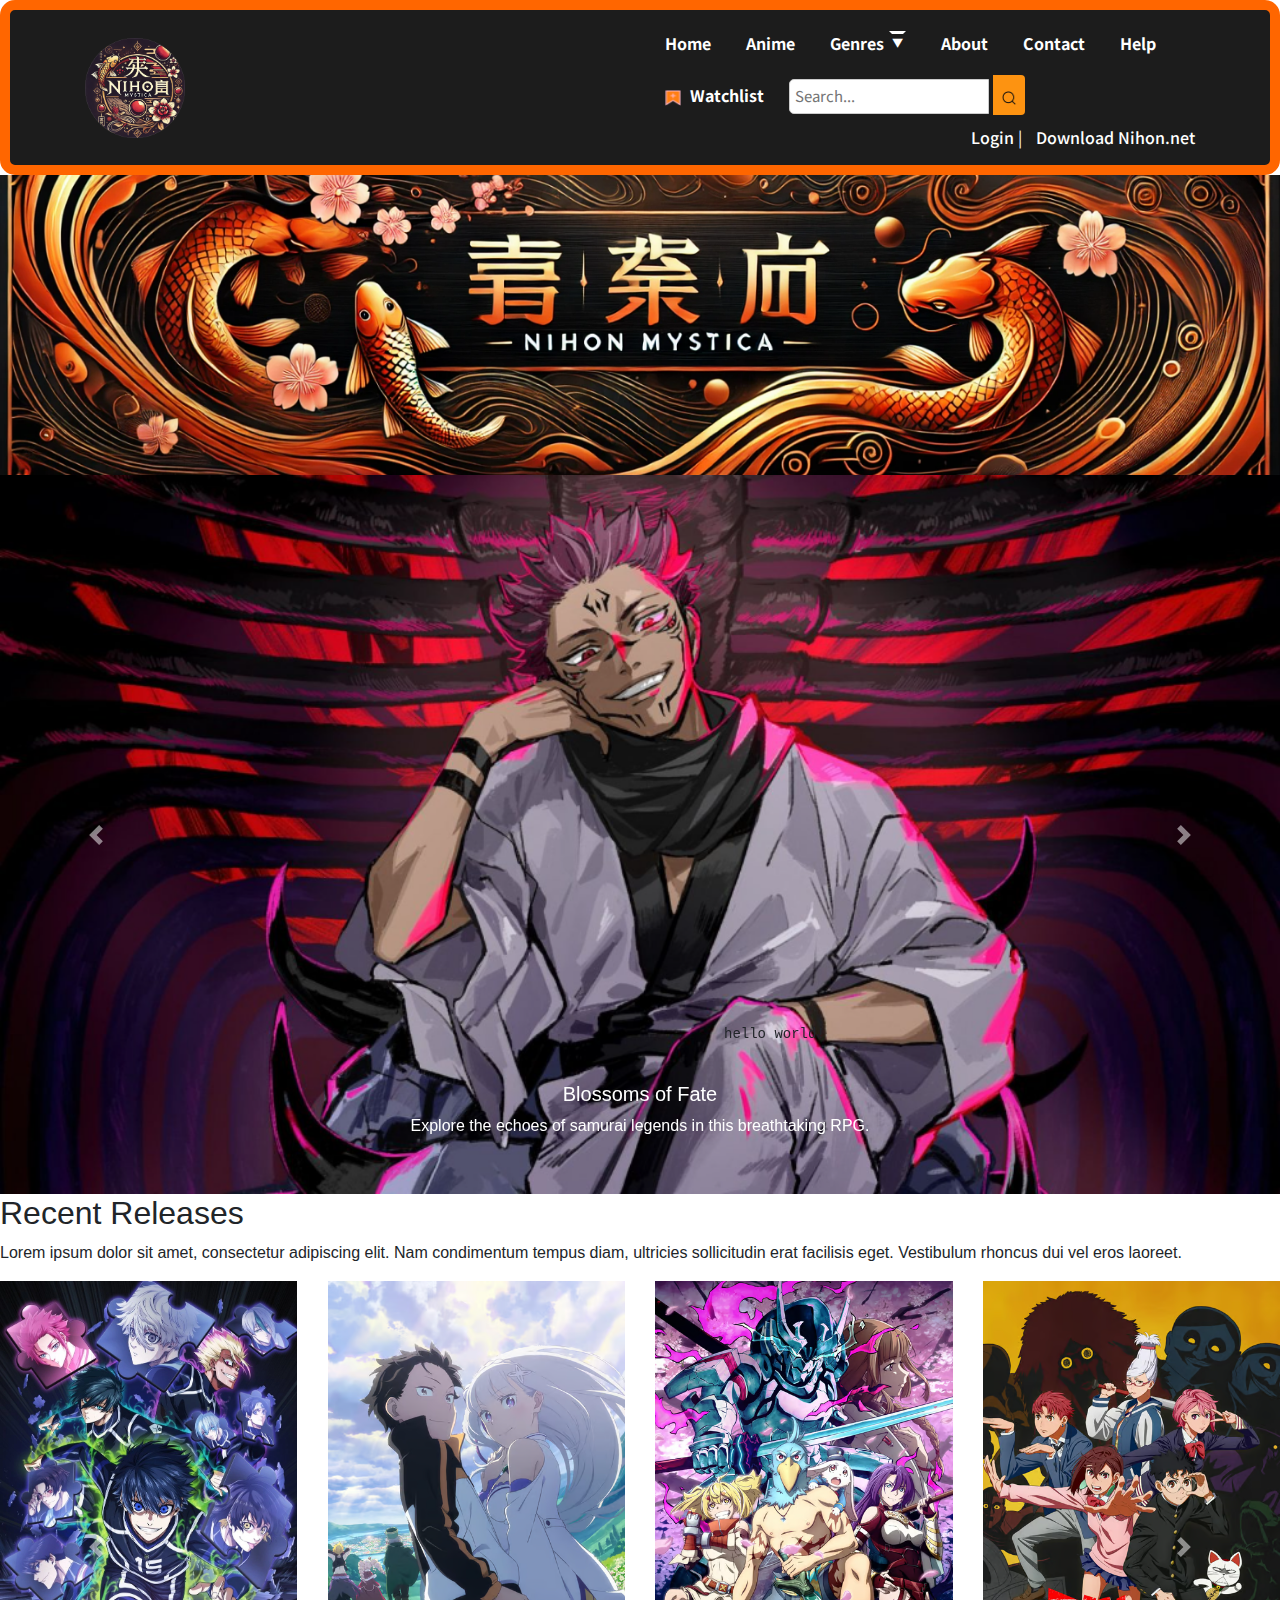
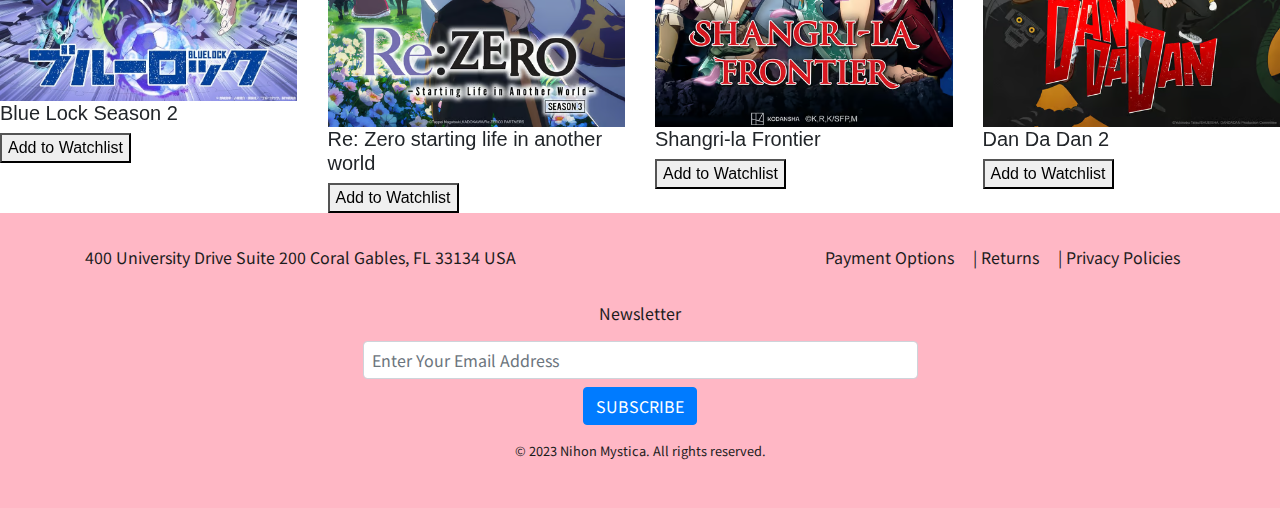
==== commit 97b3932a: "made a mistake and had to copy over from a backup" ====
--- a/Pages/index.html
+++ b/Pages/index.html
@@ -8,7 +8,8 @@
     <link rel="preconnect" href="https://fonts.gstatic.com" crossorigin>
     <link href="https://fonts.googleapis.com/css2?family=Noto+Sans+JP:wght@100..900&display=swap" rel="stylesheet">
     <link href="https://cdn.jsdelivr.net/npm/bootstrap@5.1.3/dist/css/bootstrap.min.css" rel="stylesheet">
-    <link rel="stylesheet" href="../css/Clarissa.css">
+    <link rel="stylesheet" href="https://stackpath.bootstrapcdn.com/bootstrap/4.5.2/css/bootstrap.min.css">
+    <link rel="stylesheet" href="../css/main.css">
 </head>
 <body class="homepage-body">
     <header class="homepage-header"> 
@@ -45,7 +46,7 @@
                             <li class="nav-item"><a href="#" class="nav-link">Contact</a></li>
                             <li class="nav-item"><a href="#" class="nav-link">Help</a></li>
                             <li class="nav-item">
-                                <a href="watchlist.html" class="nav-link">
+                                <a href="#" class="nav-link">
                                     <img src="../images/Watchlist icon.png" alt="Watchlist Icon" style="width: 16px; height: 16px; margin-right: 5px;">
                                     Watchlist
                                 </a>
@@ -119,60 +120,107 @@
                 </button>
             </div>
         </section>
-
+        
         <section class="homepage-products">
-            <div class="container">
-                <h2>Recent Releases</h2>
+            <h2>Recent Releases</h2>
                 <p>Lorem ipsum dolor sit amet, consectetur adipiscing elit. Nam condimentum tempus diam, ultricies sollicitudin erat facilisis eget. Vestibulum rhoncus dui vel eros laoreet.</p>
-            </div>
-            <div class="container">
-                <div class="row align-items-center">
-                    <div class="col">
-                        <div class="homepage-img-wrapper">
-                            <img src="../images/blue lock season 2.webp" class="img-fluid homepage-fixed-size" alt="Solo Leveling">
-                        </div>
-                    </div>
-                    <div class="col">
-                        <div class="homepage-img-wrapper">
-                            <img src="../images/re zero starting life in another world.avif" class="img-fluid homepage-fixed-size" alt="Undead Unluck">
-                        </div>
-                    </div>
-                    <div class="col">
-                        <div class="homepage-img-wrapper">
-                            <img src="../images/shangri la frontier.avif" class="img-fluid homepage-fixed-size" alt="Attack on Titan">
-                        </div>
-                    </div>
-                    <div class="col">
-                        <div class="homepage-img-wrapper">
-                            <img src="../images/dan da dan.avif" class="img-fluid homepage-fixed-size" alt="Fate">
-                        </div>
-                    </div>
-                </div>
-
-                <div class="row align-items-center">
-                    <div class="col">
-                        <div class="homepage-img-wrapper">
-                            <img src="../images/fairy tail 100 years quest.avif" class="img-fluid homepage-fixed-size" alt="Solo Leveling">
-                        </div>
-                    </div>
-                    <div class="col">
-                        <div class="homepage-img-wrapper">
-                            <img src="../images/trillion game.avif" class="img-fluid homepage-fixed-size" alt="Undead Unluck">
-                        </div>
-                    </div>
-                    <div class="col">
-                        <div class="homepage-img-wrapper">
-                            <img src="../images/mecha ude mechanical arms.avif" class="img-fluid homepage-fixed-size" alt="Attack on Titan">
-                        </div>
-                    </div>
-                    <div class="col">
-                        <div class="homepage-img-wrapper">
-                            <img src="../images/the stories of girls who couldn't be magicians.avif" class="img-fluid homepage-fixed-size" alt="Fate">
-                        </div>
-                    </div>
-                </div>
-            </div>
-        </section>
+            <div id="carouselExample" class="carousel slide" data-ride="carousel">
+                <div class="carousel-inner">
+                    <div class="carousel-item active">
+                        <div class="row">
+                            <div class="col">
+                                <div class="homepage-img-wrapper">
+                                    <a href="#"><img src="../images/blue lock season 2.webp" class="img-fluid homepage-fixed-size" alt="Solo Leveling"></a>
+                                    <div class="popup-info">
+                                        <h5>Blue Lock Season 2</h5>
+                                        <button>Add to Watchlist</button>
+                                    </div>
+                                </div>
+                            </div>
+                            <div class="col">
+                                <div class="homepage-img-wrapper">
+                                    <a href="#"><img src="../images/re zero starting life in another world.avif" class="img-fluid homepage-fixed-size" alt="Undead Unluck"></a>
+                                    <div class="popup-info">
+                                        <h5>Re: Zero starting life in another world</h5>
+                                        <button>Add to Watchlist</button>
+                                    </div>
+                                </div>
+                            </div>
+                            <div class="col">
+                                <div class="homepage-img-wrapper">
+                                    <a href="#"><img src="../images/shangri la frontier.avif" class="img-fluid homepage-fixed-size" alt="Attack on Titan"></a>
+                                    <div class="popup-info">
+                                        <h5>Shangri-la Frontier</h5>
+                                        <button>Add to Watchlist</button>
+                                    </div>
+                                </div>
+                            </div>
+                            <div class="col">
+                                <div class="homepage-img-wrapper">
+                                    <a href="#"><img src="../images/dan da dan.avif" class="img-fluid homepage-fixed-size" alt="Fate"></a>
+                                    <div class="popup-info">
+                                        <h5>Dan Da Dan 2</h5>
+                                        <button>Add to Watchlist</button>
+                                    </div>
+                                </div>
+                            </div>
+                        </div>
+                    </div>
+                    
+                    <div class="carousel-item">
+                        <div class="row">
+                            <div class="col">
+                                <div class="homepage-img-wrapper">
+                                    <a href="#"><img src="../images/fairy tail 100 years quest.avif" class="img-fluid homepage-fixed-size" alt="Solo Leveling"></a>
+                                    <div class="popup-info">
+                                        <h5>Blue Lock Season 2</h5>
+                                        <button>Add to Watchlist</button>
+                                    </div>
+                                </div>
+                            </div>
+                            <div class="col">
+                                <div class="homepage-img-wrapper">
+                                    <a href="#"><img src="../images/trillion game.avif" class="img-fluid homepage-fixed-size" alt="Undead Unluck"></a>
+                                    <div class="popup-info">
+                                        <h5>Blue Lock Season 2</h5>
+                                        <button>Add to Watchlist</button>
+                                    </div>
+                                </div>
+                            </div>
+                            <div class="col">
+                                <div class="homepage-img-wrapper">
+                                    <a href="#"><img src="../images/mecha ude mechanical arms.avif" class="img-fluid homepage-fixed-size" alt="Attack on Titan"></a>
+                                    <div class="popup-info">
+                                        <h5>Blue Lock Season 2</h5>
+                                        <button>Add to Watchlist</button>
+                                    </div>
+                                </div>
+                            </div>
+                            <div class="col">
+                                <div class="homepage-img-wrapper">
+                                    <a href="#"><img src="../images/the stories of girls who couldn't be magicians.avif" class="img-fluid homepage-fixed-size" alt="Fate"></a>
+                                    <div class="popup-info">
+                                        <h5>Blue Lock Season 2</h5>
+                                        <button>Add to Watchlist</button>
+                                    </div>
+                                </div>
+                            </div>
+                        </div>
+                    </div>
+                </div>
+    
+                <!-- Carousel controls -->
+                <a class="carousel-control-prev" href="#carouselExample" role="button" data-slide="prev">
+                    <span class="carousel-control-prev-icon" aria-hidden="true"></span>
+                    <span class="sr-only"></span>
+                </a>
+                <a class="carousel-control-next" href="#carouselExample" role="button" data-slide="next">
+                    <span class="carousel-control-next-icon" aria-hidden="true"></span>
+                    <span class="sr-only"></span>
+                </a>
+            </div>
+        </div>
+    </section>
         
         
     </main>
@@ -192,9 +240,9 @@
             <div class="row newsletter">
                 <div class="col-12 text-center">
                     <p>Newsletter</p>
-                    <form>
-                        <input type="email" placeholder="Enter Your Email Address" class="form-control w-50 mx-auto">
-                        <button type="submit" class="btn btn-primary mt-2">SUBSCRIBE</button>
+                    <form id="newsletter-form">
+                        <input type="email" id="email-input" placeholder="Enter Your Email Address" class="form-control w-50 mx-auto" required>
+                        <button href="#"type="submit" class="btn btn-primary mt-2">SUBSCRIBE</button>
                     </form>
                 </div>
             </div>
@@ -207,5 +255,11 @@
     </footer>
 
     <script src="https://cdn.jsdelivr.net/npm/bootstrap@5.1.3/dist/js/bootstrap.bundle.min.js"></script>
+    <script src="https://code.jquery.com/jquery-3.5.1.slim.min.js"></script>
+	<script src="https://cdn.jsdelivr.net/npm/@popperjs/core@2.9.3/dist/umd/popper.min.js"></script>
+	<script src="https://stackpath.bootstrapcdn.com/bootstrap/4.5.2/js/bootstrap.min.js"></script>
+    <script src="script.js"></script>
 </body>
 </html>
+
+
--- a/css/main.css
+++ b/css/main.css
@@ -0,0 +1,978 @@
+body{
+    margin: 0;
+}
+
+/* .ellipse-div {
+    position: absolute;
+    top: 593px;
+    left: 358px;
+    filter: blur(120px);
+    border-radius: 50%;
+    background-color: #1b1b1b;
+    width: 753px;
+    height: 752px;
+} */
+/* .frame-child1 {
+    position: absolute;
+    top: 507px;
+    left: 658px;
+    filter: blur(150px);
+    border-radius: 50%;
+    background-color: #ff8010;
+    width: 442px;
+    height: 442px;
+} */
+.group-icon {
+    position: absolute;
+    /* top: -58px;
+    left: -88px; */
+    width: 120rem;
+    height: 67.5rem;
+}
+/* .frame-child2 {
+    position: absolute;
+    top: 597px;
+    left: 1025px;
+    filter: blur(100px);
+    border-radius: 50%;
+    background-color: #ffb6c5;
+    width: 518px;
+    height: 518px;
+} */
+.deathNoteP {
+    position: absolute;
+    top: 16.891rem;
+    left: 75.459rem;
+    width: 17.938rem;
+    /* height: 453.6px; */
+    object-fit: contain;
+    transform: rotate(4.95deg);
+}
+.blackCloverP {
+    position: absolute;
+    top: 29.312rem;
+    left: 93.41rem;
+    width: 17.938rem;
+    /* height: 443.8px; */
+    object-fit: contain;
+    transform: rotate(4.95deg);
+}
+.myHeroP {
+    position: absolute;
+    top: 44.242rem;
+    left: 72.941rem;
+    width: 17.938rem;
+    /* height: 474.9px; */
+    object-fit: contain;
+    transform: rotate(4.95deg);
+}
+.spyFamilyP {
+    position: absolute;
+    top: -15.412rem;
+    left: 40.127rem;
+    width: 17.938rem;
+    /* height: 474.1px; */
+    object-fit: contain;
+    transform: rotate(4.95deg);
+}
+.hunterHunterP {
+    position: absolute;
+    top: 56.336rem;
+    left: 91.019rem;
+    width: 17.938rem;
+    /* height: 453.2px; */
+    object-fit: contain;
+    transform: rotate(4.95deg);
+}
+.haikyuP {
+    position: absolute;
+    top: 40.168rem;
+    left: 35.438rem;
+    width: 17.938rem;
+    /* height: 453.2px; */
+    object-fit: contain;
+    transform: rotate(4.95deg);
+}
+.jujutsuP {
+    position: absolute;
+    top: 13.223rem;
+    left: 37.849rem;
+    width: 17.938rem;
+    /* height: 442.2px; */
+    object-fit: contain;
+    transform: rotate(4.95deg);
+}
+.attackTitanP {
+    position: absolute;
+    top: 55.253rem;
+    left: 53.291rem;
+    width: 17.938rem;
+    /* height: 435.2px; */
+    object-fit: contain;
+    transform: rotate(4.95deg);
+}
+.onePunchP {
+    position: absolute;
+    top: -42.56px;
+    left: 927.95px;
+    width: 17.938rem;
+    /* height: 474.1px; */
+    object-fit: contain;
+    transform: rotate(4.95deg);
+}
+.onTitanP {
+    position: absolute;
+    top: -175.39px;
+    left: 1245.79px;
+    width: 17.938rem;
+    /* height: 458.9px; */
+    object-fit: contain;
+    transform: rotate(4.95deg);
+}
+.demonSlayerP {
+    position: absolute;
+    top: 2.73px;
+    left: 1532.3px;
+    width: 17.938rem;
+    /* height: 474.1px; */
+    object-fit: contain;
+    transform: rotate(4.95deg);
+}
+.onePieceP {
+    position: absolute;
+    top: 418.77px;
+    left: 889.59px;
+    width: 17.938rem;
+    /* height: 433.9px; */
+    object-fit: contain;
+    transform: rotate(4.95deg);
+}
+/* .rectangle-div {
+    position: absolute;
+    top: 197px;
+    left: 156px;
+    border-radius: 32px;
+    background-color: rgba(255, 255, 255, 0.59);
+    width: 457px;
+    height: 686px;
+}
+.group-child {
+    position: absolute;
+    top: 0px;
+    left: 0px;
+    border-radius: 8px;
+    background-color: #fff;
+    width: 309px;
+    height: 45px;
+}
+.email-address {
+    position: absolute;
+    top: 15px;
+    left: 19px;
+}
+.rectangle-parent {
+    position: absolute;
+    top: 570px;
+    left: 230px;
+    width: 309px;
+    height: 45px;
+} */
+/* .group-item {
+    position: absolute;
+    top: 0px;
+    left: 0px;
+    border-radius: 8px;
+    background-color: #fff;
+    width: 151px;
+    height: 45px;
+} */
+/* .rectangle-group {
+    position: absolute;
+    top: 513px;
+    left: 230px;
+    width: 151px;
+    height: 45px;
+} */
+/* .username {
+    position: absolute;
+    top: 15px;
+    left: 22px;
+} */
+/* .rectangle-container {
+    position: absolute;
+    top: 513px;
+    left: 388px;
+    width: 151px;
+    height: 45px;
+} */
+/* .group-div {
+    position: absolute;
+    top: 644px;
+    left: 230px;
+    width: 309px;
+    height: 45px;
+} */
+/* .rectangle-parent1 {
+    position: absolute;
+    top: 702px;
+    left: 230px;
+    width: 309px;
+    height: 45px;
+} */
+/* .group-child3 {
+    position: absolute;
+    top: 0px;
+    left: 0px;
+    border-radius: 8px;
+    background-color: #000;
+    width: 183px;
+    height: 39px;
+} */
+/* .create-account {
+    position: absolute;
+    top: 11px;
+    left: 36px;
+    font-weight: 500;
+} */
+/* .rectangle-parent2 {
+    position: absolute;
+    top: 767px;
+    left: 230px;
+    width: 183px;
+    height: 39px;
+    font-size: 15px;
+    color: #fff;
+} */
+/* .sign-up {
+    position: absolute;
+    top: 210px;
+    left: 230px;
+    font-size: 64px;
+    font-weight: 600;
+    color: #000;
+    display: inline-block;
+    width: 267px;
+    height: 84px;
+}
+.nihonnet {
+    position: absolute;
+    top: 158px;
+    left: 230px;
+    font-size: 36px;
+    font-weight: 600;
+    color: #000;
+    display: inline-block;
+    width: 195px;
+    height: 47px;
+} */
+
+.ellipse-parent {
+    width: 100%;
+    position: absolute;
+    background-color: #fff;
+    height: 67.5rem;
+    overflow: hidden;
+    text-align: left;
+    font-size: 13px;
+    color: #808080;
+    font-family: "Noto Sans JP", sans-serif;
+}
+
+#contact {
+    position: absolute;
+    top: 12.313rem;
+    left: 9.75rem;
+    border-radius: 32px;
+    background-color: rgba(255, 255, 255, 0.59);
+    width: 23.938rem;
+    height: 42.875rem;
+    padding-left: 4.625rem;
+    /* padding: 1em 2em; */
+}
+
+fieldset {
+    border: none;
+}
+
+#contact input, #contact textarea{
+    /* width: 309px; */
+    /* border: 1px solid #808080; */
+    background-color: #fff;
+    height: 45px;
+    border-radius: 8px;
+    border: none;
+}
+
+#contact input, #contact textarea, #contact button{
+    font-size: 15px;
+    font-weight: 400;
+    font-family: "Noto Sans Jp", sans-serif;
+}
+
+#contact button{
+    cursor: pointer;
+    width: 11.438rem;
+    height: 3.125rem;
+    border: none;
+    background-color: #000;
+    color: #fff;
+    padding: 10px;
+    border-radius: 8px;
+    font-weight: 500;
+    font-family: "Noto Sans Jp", sans-serif;
+}
+
+#contact p{
+    color: #000;
+    /* display: block; */
+    font-family: "Noto Sans Jp", sans-serif;
+    margin: 0%;
+}
+
+.nihonnet{
+    font-size: 0;
+    padding: 0%;
+    /* position: absolute; */
+    display: inline-block;
+    width: 195px;
+    height: 36px;
+    padding-top: 61px;
+}
+
+.nihonnet p{
+    font-weight: 600;
+    font-size: 36px;
+}
+
+.signup{
+    font-size: 0;
+    padding: 0%;
+    /* position: absolute; */
+    display: inline-block;
+    width: 267px;
+    height: 64px;
+}
+
+.signup p{
+    font-weight: 600;
+    font-size: 64px;
+}
+
+
+.names input{
+    width: 9.438rem;
+}
+
+
+.flex{
+    display: flex;
+    font-size: 0;
+    margin-bottom: 5px;
+}
+
+
+.pswd{
+    font-size: 0;
+    margin-bottom: 5px;
+}
+
+.pswd input{
+    width: 19.313rem;
+}
+
+.confirmPswd{
+    font-size: 0;
+    margin-bottom: 12px;
+}
+
+.confirmPswd input{
+    width: 19.313rem;
+}
+
+
+.mail{
+    font-size: 0;
+    margin-bottom: 12px;
+}
+
+.mail input{
+    width: 19.313rem;
+}
+
+
+.socials{
+    display: flex;
+    margin-bottom: 61px;
+    margin-top: 16px;
+}
+
+/* .iconO{
+    flex: 10%;
+    padding: 0%;
+    display: inline-block;
+    padding-right: 20px;
+} */
+
+.iconO img{
+    width: 30px;
+    height: 30px;
+    margin: 0%;
+    padding-right: 20px;
+}
+
+.icon1 img{
+    width: 30px;
+    height: 30px;
+    margin: 0%;
+    padding-right: 20px;
+}
+
+.icon2 img{
+    width: 30px;
+    height: 30px;
+    margin: 0%;
+    padding-right: 20px;
+}
+
+.icon3 img{
+    width: 30px;
+    height: 30px;
+    margin: 0%;
+}
+
+/* .frame-child14 {
+    position: relative;
+    top: 102px;
+    left: 100px;
+    width: 30px;
+    height: 30px;
+    object-fit: cover;
+    display: inline-block;
+}
+.frame-child15 {
+    position: relative;
+    top: 102px;
+    left: 130px;
+    width: 30px;
+    height: 30px;
+    object-fit: cover;
+    display: inline-block;
+}
+.frame-child16 {
+    position: absolute;
+    top: 402px;
+    left: 280px;
+    width: 30px;
+    height: 30px;
+    object-fit: cover;
+}
+.frame-child17 {
+    position: absolute;
+    top: 399px;
+    left: 278px;
+    width: 33px;
+    height: 33px;
+    object-fit: cover;
+} */
+
+.names{
+    display: inline-block;
+    /* width: 151px; */
+}
+
+.button{
+    font-size: 0;
+    /* margin-bottom: 77px; */
+}
+
+#contact2 {
+    position: absolute;
+    top: 14.438rem;
+    left: 9.75rem;
+    border-radius: 32px;
+    background-color: rgba(255, 255, 255, 0.59);
+    width: 19.313rem;
+    height: 38.625rem;
+    padding-left: 4.625rem;
+    padding-right: 4.625rem;
+    /* padding: 1em 2em; */
+}
+
+#contact2 input, #contact2 textarea{
+    /* width: 309px; */
+    /* border: 1px solid #808080; */
+    background-color: #fff;
+    height: 45px;
+    border-radius: 8px;
+    border: none;
+}
+
+#contact2 input, #contact2 textarea, #contact2 button{
+    font-size: 15px;
+    font-weight: 400;
+    font-family: "Noto Sans Jp", sans-serif;
+}
+
+#contact2 button{
+    cursor: pointer;
+    width: 11.438rem;
+    height: 3.125rem;
+    border: none;
+    background-color: #000;
+    color: #fff;
+    padding: 10px;
+    border-radius: 8px;
+    font-weight: 500;
+    font-family: "Noto Sans Jp", sans-serif;
+}
+
+#contact2 p{
+    color: #000;
+    /* display: block; */
+    font-family: "Noto Sans Jp", sans-serif;
+    margin: 0%;
+}
+
+.psp {
+    text-align: right;
+
+}
+
+.button2{
+    font-size: 0;
+    /* margin-bottom: 77px; */
+    margin-top: 12px;
+}
+
+.dark-section{
+    background-color: #1c1c1c;
+    width: 100vw;
+    height: 100vh;
+    position: relative;
+}
+
+.image-container {
+    position: relative;
+    width: 100vw;
+    height: 100vh;
+  }
+
+  .absolute-image {
+    position: absolute;
+    width: 511px;
+    height: 803px;
+    left: 113px;
+    top: 209px;
+  }
+
+  /* .text-container {
+    position: relative;
+    width: 100vw;
+    height: 100vh;
+  } */
+
+  .absolute-text {
+    position: absolute;
+    color: white;
+    font-size: 96px;
+    font-family: 'Noto Sans JP', sans-serif;
+    font-weight: 500;
+    left: 706px;
+    top: 328px;
+    word-wrap: break-word;
+  }
+
+  /* .text-container {
+    position: relative;
+    width: 100vw;
+    height: 100vh;
+  } */
+
+  .absolute-text-jp {
+    position: absolute;
+    color: white;
+    font-size: 64px;
+    font-family: 'Noto Sans JP', sans-serif;
+    font-weight: 500;
+    left: 706px;
+    top: 439px;
+    word-wrap: break-word;
+  }
+
+  .watchlist-container {
+    position: absolute;
+    width: 228px;
+    height: 42px;
+    left: 706px;
+    top: 556px;
+    border: 1.5px solid #FF7F11;
+    display: flex;
+    align-items: center;
+    padding-left: 4px;
+  }
+
+  .bookmark-icon {
+    width: 33px;
+    height: 33px;
+  }
+
+  .watchlist-text {
+    color: #FF7F11;
+    font-size: 22px;
+    font-family: 'Noto Sans JP', sans-serif;
+    font-weight: 500;
+    margin-left: 7px;
+  }
+
+  .text-container-des {
+    position: absolute;
+    /* width: 864px;
+    height: 256px; */
+    left: 706px;
+    top: 655px;
+    color: white;
+    font-size: 22px;
+    font-family: 'Noto Sans JP', sans-serif;
+    font-weight: 500;
+    word-wrap: break-word;
+  }
+
+  .tag-container {
+    position: absolute;
+    display: flex;
+    gap: 10px;
+    left: 706px;
+    top: 953px;
+  }
+
+  .tag-box {
+    width: 88px;
+    height: 34px;
+    background-color: #FF7F11;
+    display: flex;
+    align-items: center;
+    justify-content: center;
+  }
+
+  .tag-text {
+    color: white;
+    font-size: 16px;
+    font-family: 'Noto Sans JP', sans-serif;
+    font-weight: 500;
+  }
+  
+
+  /* Main header styling */
+.homepage-header {
+    background-color: #1c1c1c;
+    color: #fff;
+    padding: 1rem 0;
+    font-family: "Noto Sans JP", sans-serif;
+    border: 10px solid #ff6600; /* Orange border */
+    border-radius: 15px; /* Rounded corners */
+}
+
+/* Navigation */
+.nav {
+    display: flex;
+    align-items: center;
+    gap: 15px; /* Adds space between navigation items */
+}
+
+.nav-item {
+    display: inline-flex;
+    align-items: center;
+}
+
+.nav-link {
+    color: #fff;
+    text-decoration: none;
+    font-size: 1rem;
+    font-weight: bold;
+    padding: 5px 10px;
+    transition: color 0.3s ease;
+}
+
+.nav-link:hover {
+    color: #ccc; /* Subtle hover effect */
+}
+
+/* Search Container Styling */
+.search-container {
+    display: flex;
+    align-items: center;
+    margin-left: 0; /* Removed extra margin so it stays close to the Watchlist */
+}
+
+.search-input {
+    width: 200px;
+    padding: 5px;
+    border: 1px solid #ccc;
+    border-radius: 5px 0 0 5px;
+    font-size: 15px;
+}
+
+.search-button {
+    padding: 8px;
+    background-color: #fd9311;
+    color: white;
+    border: none;
+    border-radius: 0 4px 4px 0;
+    cursor: pointer;
+}
+
+.search-button img {
+    width: 16px;
+    height: 16px;
+}
+
+/* Login and download links */
+.login-download {
+    margin-top: 10px;
+    color: #fff;
+}
+
+.login-download a {
+    color: #fff;
+    text-decoration: none;
+    font-weight: 500;
+    margin-left: 10px;
+}
+
+.login-download a:hover {
+    color: #ccc;
+}
+
+/* Adjust for mobile responsiveness */
+@media (max-width: 768px) {
+    .nav {
+        flex-direction: column;
+        gap: 10px;
+    }
+
+    .search-container {
+        margin-top: 10px;
+        width: 100%;
+    }
+
+    .search-input {
+        width: 100%;
+    }
+}
+
+/* Dropdown Menu Styling */
+.nav-item.dropdown {
+    position: relative;
+}
+
+.dropdown-toggle::after {
+    content: '▼';
+    margin-left: 5px;
+    font-size: 0.7rem;
+}
+
+.dropdown-menu {
+    display: none;
+    position: absolute;
+    background-color: #333;
+    border: 1px solid #ff6600; /* Matches header border */
+    border-radius: 12px;
+    padding: 12px;
+    top: 100%;
+    left: 0;
+    z-index: 1000;
+}
+
+.dropdown-menu .dropdown-item {
+    color: white;
+    padding: 8px 13px;
+    text-decoration: none;
+    display: block;
+    transition: background-color 0.3s ease;
+}
+
+.dropdown-menu .dropdown-item:hover {
+    background-color: #ff6600; /* Highlight on hover */
+}
+
+.nav-item.dropdown:hover .dropdown-menu {
+    display: block;
+}
+
+/* Adjust for mobile responsiveness */
+@media (max-width: 768px) {
+    .nav-item.dropdown {
+        text-align: left;
+    }
+    
+    .dropdown-menu {
+        width: 100%;
+        top: 100%;
+        left: 0;
+    }
+}
+
+
+/* Banner section */
+.banner {
+  
+    color: #fff;
+    padding: 3rem 0;
+    text-align: center;
+    width: 100%;
+    height: 300px;
+    /* Adjust the height to your preference */
+    background-image: url('../assets/images/Banner\ from\ Script\ Sorcerers.png');
+    /* Path to your image */
+    background-size: cover;
+    /* Ensures the image covers the entire banner */
+    background-position: center;
+    /* Centers the image */
+    background-repeat: no-repeat;
+    /* Prevents the image from repeating */
+}
+
+.banner h2 {
+    font-size: 2.3rem;
+    margin-bottom: 1rem;
+    font-family: "Noto Sans JP", sans-serif;
+}
+
+.banner p {
+    font-size: 1.2rem;
+}
+
+.full-background {
+    width: 100vw;
+    height: 100vh;
+    background-color: #1C1C1C;
+    position: relative;
+}
+
+.icon-container {
+    position: absolute;
+    width: 30px;
+    height: 30px;
+    left: 305px;
+    top: 718px;
+}
+
+.icon-image {
+    width: 100%;
+    height: 100%;
+    position: absolute;
+    /* border: 2px solid white; */
+}
+
+.trash-icon-container {
+    position: absolute;
+    width: 30px;
+    height: 30px;
+    left: 354px;
+    top: 718px;
+}
+
+.trash-icon {
+    width: 100%;
+    height: 100%;
+  }
+
+  .bookmark-icon-container-white {
+    position: absolute;
+    width: 36px;
+    height: 36px;
+    left: 855px;
+    top: 184px;
+  }
+
+  .bookmark-icon-white {
+    width: 100%;
+    height: 100%;
+  }
+
+  .one-piece-text {
+    position: absolute;
+    left: 113px;
+    top: 678px;
+    color: white;
+    font-size: 20px;
+    font-family: 'Noto Sans JP', sans-serif;
+    font-weight: 500;
+    word-wrap: break-word;
+  }
+
+  .my-list-text {
+    position: absolute;
+    left: 897px;
+    top: 170px;
+    color: white;
+    font-size: 38px;
+    font-family: 'Noto Sans JP', sans-serif;
+    font-weight: 500;
+    word-wrap: break-word;
+  }
+
+  
+
+  .star-container {
+    position: absolute;
+    display: flex;
+    gap: 10px; /* space between stars */
+    left: 706px;
+    top: 494px;
+  }
+
+  .star-icon {
+    width: 33px;
+    height: 33px;
+    cursor: pointer;
+    transition: transform 0.2s ease;
+  }
+
+  .star-icon:hover {
+    transform: scale(1.1);
+  }
+
+  
+
+
+
+
+  /* Footer styling */
+footer {
+    background-color: #FFB7C5;
+    color: #1c1c1c;
+    padding: 2rem 0;
+    font-family: "Noto Sans JP", sans-serif;
+}
+
+footer .address,
+footer .footer-links {
+    margin-bottom: 1rem;
+}
+
+footer .footer-links a {
+    color: #1c1c1c;
+    margin-right: 15px;
+    text-decoration: none;
+}
+
+footer .newsletter form {
+    margin-top: 1rem;
+}
+
+footer input[type="email"] {
+    padding: 0.5rem;
+}
+
+footer button {
+    padding: 0.5rem 1rem;
+    background-color: #4b4b4b;
+    color: #fff;
+    border: none;
+}
+
+footer .copyright {
+    margin-top: 1rem;
+    font-size: 0.8rem;
+}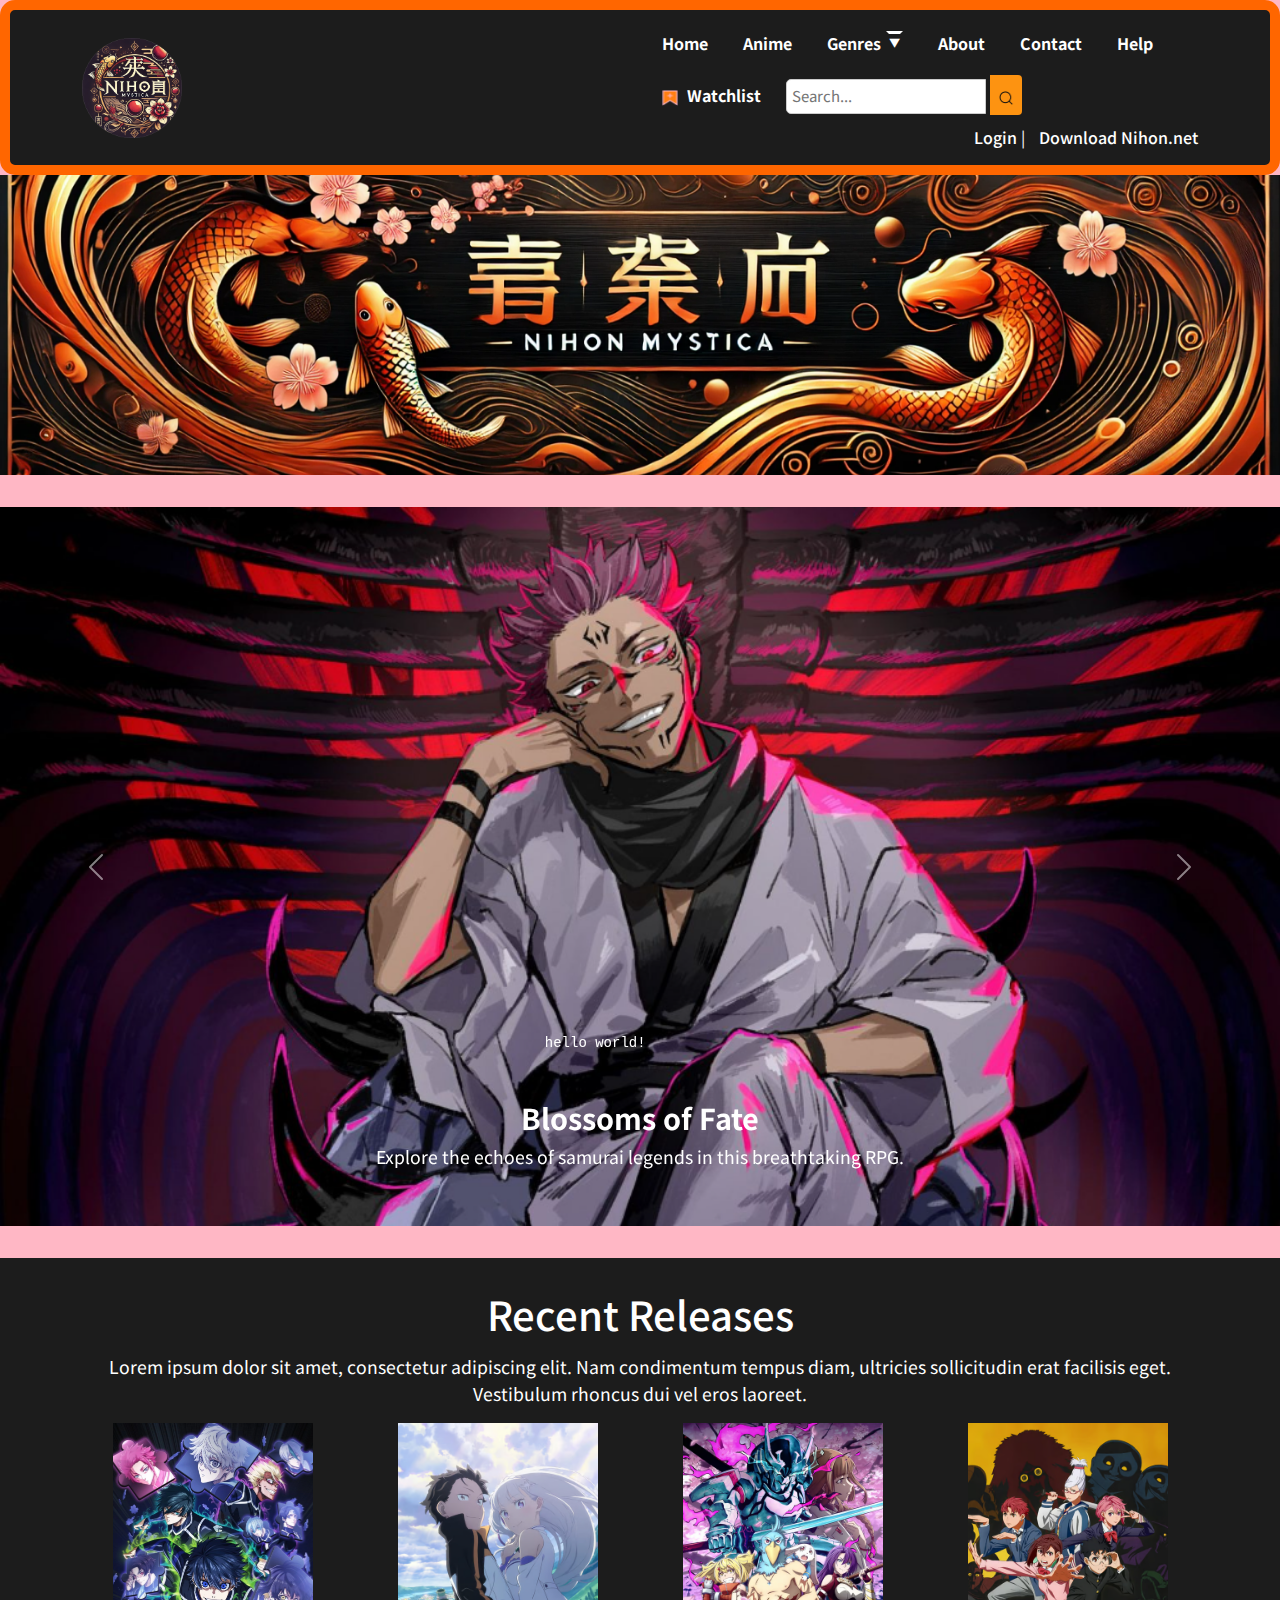
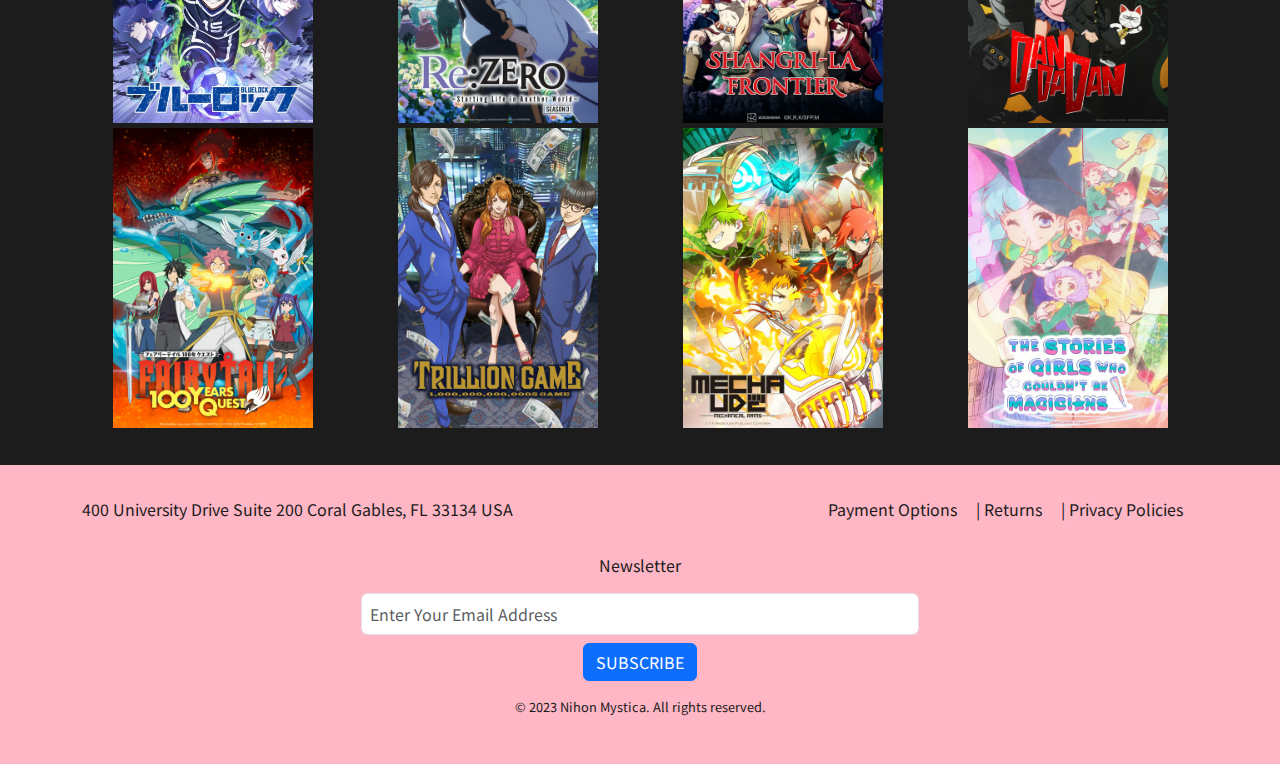
==== commit 9f1b7da7: "done" ====
--- a/Pages/index.html
+++ b/Pages/index.html
@@ -8,7 +8,6 @@
     <link rel="preconnect" href="https://fonts.gstatic.com" crossorigin>
     <link href="https://fonts.googleapis.com/css2?family=Noto+Sans+JP:wght@100..900&display=swap" rel="stylesheet">
     <link href="https://cdn.jsdelivr.net/npm/bootstrap@5.1.3/dist/css/bootstrap.min.css" rel="stylesheet">
-    <link rel="stylesheet" href="https://stackpath.bootstrapcdn.com/bootstrap/4.5.2/css/bootstrap.min.css">
     <link rel="stylesheet" href="../css/main.css">
 </head>
 <body class="homepage-body">
@@ -63,7 +62,7 @@
                             </li>                               
                         </ul>
                         <div class="login-download">
-                            <a href="#">Login</a> | <a href="#">Download Nihon.net</a>
+                            <a href="signup.html">Login</a> | <a href="#">Download Nihon.net</a>
                         </div>
                     </nav>
                 </div>
@@ -120,107 +119,85 @@
                 </button>
             </div>
         </section>
-        
+
         <section class="homepage-products">
-            <h2>Recent Releases</h2>
+            <div class="container">
+                <h2>Recent Releases</h2>
                 <p>Lorem ipsum dolor sit amet, consectetur adipiscing elit. Nam condimentum tempus diam, ultricies sollicitudin erat facilisis eget. Vestibulum rhoncus dui vel eros laoreet.</p>
-            <div id="carouselExample" class="carousel slide" data-ride="carousel">
-                <div class="carousel-inner">
-                    <div class="carousel-item active">
-                        <div class="row">
-                            <div class="col">
-                                <div class="homepage-img-wrapper">
-                                    <a href="#"><img src="../images/blue lock season 2.webp" class="img-fluid homepage-fixed-size" alt="Solo Leveling"></a>
-                                    <div class="popup-info">
-                                        <h5>Blue Lock Season 2</h5>
-                                        <button>Add to Watchlist</button>
-                                    </div>
-                                </div>
-                            </div>
-                            <div class="col">
-                                <div class="homepage-img-wrapper">
-                                    <a href="#"><img src="../images/re zero starting life in another world.avif" class="img-fluid homepage-fixed-size" alt="Undead Unluck"></a>
-                                    <div class="popup-info">
-                                        <h5>Re: Zero starting life in another world</h5>
-                                        <button>Add to Watchlist</button>
-                                    </div>
-                                </div>
-                            </div>
-                            <div class="col">
-                                <div class="homepage-img-wrapper">
-                                    <a href="#"><img src="../images/shangri la frontier.avif" class="img-fluid homepage-fixed-size" alt="Attack on Titan"></a>
-                                    <div class="popup-info">
-                                        <h5>Shangri-la Frontier</h5>
-                                        <button>Add to Watchlist</button>
-                                    </div>
-                                </div>
-                            </div>
-                            <div class="col">
-                                <div class="homepage-img-wrapper">
-                                    <a href="#"><img src="../images/dan da dan.avif" class="img-fluid homepage-fixed-size" alt="Fate"></a>
-                                    <div class="popup-info">
-                                        <h5>Dan Da Dan 2</h5>
-                                        <button>Add to Watchlist</button>
-                                    </div>
-                                </div>
-                            </div>
-                        </div>
+            </div>
+            <div class="container">
+                <div class="row align-items-center">
+                    <div class="col">
+                        <a href="singleview.html?q=blue lock season 2">
+                            <div class="homepage-img-wrapper">
+                                <img src="../images/blue lock season 2.webp" class="img-fluid homepage-fixed-size" alt="Blue Lock Season 2">
+                                <div class="overlay">blue lock season 2</div>
+                            </div>
+                        </a>
+                    </div>
+                    <div class="col">
+                        <a href="singleview.html?q=re zero starting life in another world">
+                            <div class="homepage-img-wrapper">
+                                <img src="../images/re zero starting life in another world.avif" class="img-fluid homepage-fixed-size" alt="Re:Zero - Starting Life in Another World">
+                                <div class="overlay">re zero starting life in another world</div>
+                            </div>
+                        </a>
+                    </div>
+                    <div class="col">
+                        <a href="singleview.html?q=shangri la frontier">
+                            <div class="homepage-img-wrapper">
+                                <img src="../images/shangri la frontier.avif" class="img-fluid homepage-fixed-size" alt="Shangri-La Frontier">
+                                <div class="overlay">shangri la frontier</div>
+                            </div>
+                        </a>
+                    </div>
+                    <div class="col">
+                        <a href="singleview.html?q=dan da dan">
+                            <div class="homepage-img-wrapper">
+                                <img src="../images/dan da dan.avif" class="img-fluid homepage-fixed-size" alt="Dan Da Dan">
+                                <div class="overlay">dan da dan</div>
+                            </div>
+                        </a>
+                    </div>
+                </div>
+
+                <div class="row align-items-center">
+                    <div class="col">
+                        <a href="singleview.html?q=fairy tail 100 years quest">
+                            <div class="homepage-img-wrapper">
+                                <img src="../images/fairy tail 100 years quest.avif" class="img-fluid homepage-fixed-size" alt="Fairy Tail: 100 Years Quest">
+                                <div class="overlay">fairy tail 100 years quest</div>
+                            </div>
+                        </a>
+                    </div>
+                                  <div class="col">
+                        <a href="singleview.html?q=trillion game">
+                            <div class="homepage-img-wrapper">
+                                <img src="../images/trillion game.avif" class="img-fluid homepage-fixed-size" alt="Trillion Game">
+                                <div class="overlay">trillion game</div>
+                            </div>
+                        </a>
+                    </div>
+                    <div class="col">
+                        <a href="singleview.html?q=mecha ude mechanical arms">
+                            <div class="homepage-img-wrapper">
+                                <img src="../images/mecha ude mechanical arms.avif" class="img-fluid homepage-fixed-size" alt="Mecha Ude Mechanical Arms">
+                                <div class="overlay">mecha ude mechanical arms</div>
+                            </div>
+                        </a>
                     </div>
                     
-                    <div class="carousel-item">
-                        <div class="row">
-                            <div class="col">
-                                <div class="homepage-img-wrapper">
-                                    <a href="#"><img src="../images/fairy tail 100 years quest.avif" class="img-fluid homepage-fixed-size" alt="Solo Leveling"></a>
-                                    <div class="popup-info">
-                                        <h5>Blue Lock Season 2</h5>
-                                        <button>Add to Watchlist</button>
-                                    </div>
-                                </div>
-                            </div>
-                            <div class="col">
-                                <div class="homepage-img-wrapper">
-                                    <a href="#"><img src="../images/trillion game.avif" class="img-fluid homepage-fixed-size" alt="Undead Unluck"></a>
-                                    <div class="popup-info">
-                                        <h5>Blue Lock Season 2</h5>
-                                        <button>Add to Watchlist</button>
-                                    </div>
-                                </div>
-                            </div>
-                            <div class="col">
-                                <div class="homepage-img-wrapper">
-                                    <a href="#"><img src="../images/mecha ude mechanical arms.avif" class="img-fluid homepage-fixed-size" alt="Attack on Titan"></a>
-                                    <div class="popup-info">
-                                        <h5>Blue Lock Season 2</h5>
-                                        <button>Add to Watchlist</button>
-                                    </div>
-                                </div>
-                            </div>
-                            <div class="col">
-                                <div class="homepage-img-wrapper">
-                                    <a href="#"><img src="../images/the stories of girls who couldn't be magicians.avif" class="img-fluid homepage-fixed-size" alt="Fate"></a>
-                                    <div class="popup-info">
-                                        <h5>Blue Lock Season 2</h5>
-                                        <button>Add to Watchlist</button>
-                                    </div>
-                                </div>
-                            </div>
-                        </div>
-                    </div>
-                </div>
-    
-                <!-- Carousel controls -->
-                <a class="carousel-control-prev" href="#carouselExample" role="button" data-slide="prev">
-                    <span class="carousel-control-prev-icon" aria-hidden="true"></span>
-                    <span class="sr-only"></span>
-                </a>
-                <a class="carousel-control-next" href="#carouselExample" role="button" data-slide="next">
-                    <span class="carousel-control-next-icon" aria-hidden="true"></span>
-                    <span class="sr-only"></span>
-                </a>
-            </div>
-        </div>
-    </section>
+                    <div class="col">
+                        <a href="singleview.html?q=the stories of girls who couldn't be magicians">
+                            <div class="homepage-img-wrapper">
+                                <img src="../images/the stories of girls who couldn't be magicians.avif" class="img-fluid homepage-fixed-size" alt="The Stories of Girls Who Couldn't Be Magicians">
+                                <div class="overlay">the stories of girls who couldn't be magicians</div>
+                            </div>
+                        </a>
+                    </div>
+                </div>
+            </div>
+        </section>
         
         
     </main>
@@ -240,9 +217,9 @@
             <div class="row newsletter">
                 <div class="col-12 text-center">
                     <p>Newsletter</p>
-                    <form id="newsletter-form">
-                        <input type="email" id="email-input" placeholder="Enter Your Email Address" class="form-control w-50 mx-auto" required>
-                        <button href="#"type="submit" class="btn btn-primary mt-2">SUBSCRIBE</button>
+                    <form>
+                        <input type="email" placeholder="Enter Your Email Address" class="form-control w-50 mx-auto">
+                        <button type="submit" class="btn btn-primary mt-2">SUBSCRIBE</button>
                     </form>
                 </div>
             </div>
@@ -253,13 +230,8 @@
             </div>
         </div>
     </footer>
-
+    <!-- Removed singleview.js as it's not needed in index.html -->
+    <script src="../js/script.js"></script>
     <script src="https://cdn.jsdelivr.net/npm/bootstrap@5.1.3/dist/js/bootstrap.bundle.min.js"></script>
-    <script src="https://code.jquery.com/jquery-3.5.1.slim.min.js"></script>
-	<script src="https://cdn.jsdelivr.net/npm/@popperjs/core@2.9.3/dist/umd/popper.min.js"></script>
-	<script src="https://stackpath.bootstrapcdn.com/bootstrap/4.5.2/js/bootstrap.min.js"></script>
-    <script src="script.js"></script>
 </body>
 </html>
-
-
--- a/css/main.css
+++ b/css/main.css
@@ -1,668 +1,18 @@
-body{
+/* Basic resets */
+* {
     margin: 0;
-}
-
-/* .ellipse-div {
-    position: absolute;
-    top: 593px;
-    left: 358px;
-    filter: blur(120px);
-    border-radius: 50%;
-    background-color: #1b1b1b;
-    width: 753px;
-    height: 752px;
-} */
-/* .frame-child1 {
-    position: absolute;
-    top: 507px;
-    left: 658px;
-    filter: blur(150px);
-    border-radius: 50%;
-    background-color: #ff8010;
-    width: 442px;
-    height: 442px;
-} */
-.group-icon {
-    position: absolute;
-    /* top: -58px;
-    left: -88px; */
-    width: 120rem;
-    height: 67.5rem;
-}
-/* .frame-child2 {
-    position: absolute;
-    top: 597px;
-    left: 1025px;
-    filter: blur(100px);
-    border-radius: 50%;
-    background-color: #ffb6c5;
-    width: 518px;
-    height: 518px;
-} */
-.deathNoteP {
-    position: absolute;
-    top: 16.891rem;
-    left: 75.459rem;
-    width: 17.938rem;
-    /* height: 453.6px; */
-    object-fit: contain;
-    transform: rotate(4.95deg);
-}
-.blackCloverP {
-    position: absolute;
-    top: 29.312rem;
-    left: 93.41rem;
-    width: 17.938rem;
-    /* height: 443.8px; */
-    object-fit: contain;
-    transform: rotate(4.95deg);
-}
-.myHeroP {
-    position: absolute;
-    top: 44.242rem;
-    left: 72.941rem;
-    width: 17.938rem;
-    /* height: 474.9px; */
-    object-fit: contain;
-    transform: rotate(4.95deg);
-}
-.spyFamilyP {
-    position: absolute;
-    top: -15.412rem;
-    left: 40.127rem;
-    width: 17.938rem;
-    /* height: 474.1px; */
-    object-fit: contain;
-    transform: rotate(4.95deg);
-}
-.hunterHunterP {
-    position: absolute;
-    top: 56.336rem;
-    left: 91.019rem;
-    width: 17.938rem;
-    /* height: 453.2px; */
-    object-fit: contain;
-    transform: rotate(4.95deg);
-}
-.haikyuP {
-    position: absolute;
-    top: 40.168rem;
-    left: 35.438rem;
-    width: 17.938rem;
-    /* height: 453.2px; */
-    object-fit: contain;
-    transform: rotate(4.95deg);
-}
-.jujutsuP {
-    position: absolute;
-    top: 13.223rem;
-    left: 37.849rem;
-    width: 17.938rem;
-    /* height: 442.2px; */
-    object-fit: contain;
-    transform: rotate(4.95deg);
-}
-.attackTitanP {
-    position: absolute;
-    top: 55.253rem;
-    left: 53.291rem;
-    width: 17.938rem;
-    /* height: 435.2px; */
-    object-fit: contain;
-    transform: rotate(4.95deg);
-}
-.onePunchP {
-    position: absolute;
-    top: -42.56px;
-    left: 927.95px;
-    width: 17.938rem;
-    /* height: 474.1px; */
-    object-fit: contain;
-    transform: rotate(4.95deg);
-}
-.onTitanP {
-    position: absolute;
-    top: -175.39px;
-    left: 1245.79px;
-    width: 17.938rem;
-    /* height: 458.9px; */
-    object-fit: contain;
-    transform: rotate(4.95deg);
-}
-.demonSlayerP {
-    position: absolute;
-    top: 2.73px;
-    left: 1532.3px;
-    width: 17.938rem;
-    /* height: 474.1px; */
-    object-fit: contain;
-    transform: rotate(4.95deg);
-}
-.onePieceP {
-    position: absolute;
-    top: 418.77px;
-    left: 889.59px;
-    width: 17.938rem;
-    /* height: 433.9px; */
-    object-fit: contain;
-    transform: rotate(4.95deg);
-}
-/* .rectangle-div {
-    position: absolute;
-    top: 197px;
-    left: 156px;
-    border-radius: 32px;
-    background-color: rgba(255, 255, 255, 0.59);
-    width: 457px;
-    height: 686px;
-}
-.group-child {
-    position: absolute;
-    top: 0px;
-    left: 0px;
-    border-radius: 8px;
-    background-color: #fff;
-    width: 309px;
-    height: 45px;
-}
-.email-address {
-    position: absolute;
-    top: 15px;
-    left: 19px;
-}
-.rectangle-parent {
-    position: absolute;
-    top: 570px;
-    left: 230px;
-    width: 309px;
-    height: 45px;
-} */
-/* .group-item {
-    position: absolute;
-    top: 0px;
-    left: 0px;
-    border-radius: 8px;
-    background-color: #fff;
-    width: 151px;
-    height: 45px;
-} */
-/* .rectangle-group {
-    position: absolute;
-    top: 513px;
-    left: 230px;
-    width: 151px;
-    height: 45px;
-} */
-/* .username {
-    position: absolute;
-    top: 15px;
-    left: 22px;
-} */
-/* .rectangle-container {
-    position: absolute;
-    top: 513px;
-    left: 388px;
-    width: 151px;
-    height: 45px;
-} */
-/* .group-div {
-    position: absolute;
-    top: 644px;
-    left: 230px;
-    width: 309px;
-    height: 45px;
-} */
-/* .rectangle-parent1 {
-    position: absolute;
-    top: 702px;
-    left: 230px;
-    width: 309px;
-    height: 45px;
-} */
-/* .group-child3 {
-    position: absolute;
-    top: 0px;
-    left: 0px;
-    border-radius: 8px;
-    background-color: #000;
-    width: 183px;
-    height: 39px;
-} */
-/* .create-account {
-    position: absolute;
-    top: 11px;
-    left: 36px;
-    font-weight: 500;
-} */
-/* .rectangle-parent2 {
-    position: absolute;
-    top: 767px;
-    left: 230px;
-    width: 183px;
-    height: 39px;
-    font-size: 15px;
-    color: #fff;
-} */
-/* .sign-up {
-    position: absolute;
-    top: 210px;
-    left: 230px;
-    font-size: 64px;
-    font-weight: 600;
-    color: #000;
-    display: inline-block;
-    width: 267px;
-    height: 84px;
-}
-.nihonnet {
-    position: absolute;
-    top: 158px;
-    left: 230px;
-    font-size: 36px;
-    font-weight: 600;
-    color: #000;
-    display: inline-block;
-    width: 195px;
-    height: 47px;
-} */
-
-.ellipse-parent {
-    width: 100%;
-    position: absolute;
-    background-color: #fff;
-    height: 67.5rem;
-    overflow: hidden;
-    text-align: left;
-    font-size: 13px;
-    color: #808080;
-    font-family: "Noto Sans JP", sans-serif;
-}
-
-#contact {
-    position: absolute;
-    top: 12.313rem;
-    left: 9.75rem;
-    border-radius: 32px;
-    background-color: rgba(255, 255, 255, 0.59);
-    width: 23.938rem;
-    height: 42.875rem;
-    padding-left: 4.625rem;
-    /* padding: 1em 2em; */
-}
-
-fieldset {
-    border: none;
-}
-
-#contact input, #contact textarea{
-    /* width: 309px; */
-    /* border: 1px solid #808080; */
-    background-color: #fff;
-    height: 45px;
-    border-radius: 8px;
-    border: none;
-}
-
-#contact input, #contact textarea, #contact button{
-    font-size: 15px;
-    font-weight: 400;
-    font-family: "Noto Sans Jp", sans-serif;
-}
-
-#contact button{
-    cursor: pointer;
-    width: 11.438rem;
-    height: 3.125rem;
-    border: none;
-    background-color: #000;
-    color: #fff;
-    padding: 10px;
-    border-radius: 8px;
-    font-weight: 500;
-    font-family: "Noto Sans Jp", sans-serif;
-}
-
-#contact p{
-    color: #000;
-    /* display: block; */
-    font-family: "Noto Sans Jp", sans-serif;
-    margin: 0%;
-}
-
-.nihonnet{
-    font-size: 0;
-    padding: 0%;
-    /* position: absolute; */
-    display: inline-block;
-    width: 195px;
-    height: 36px;
-    padding-top: 61px;
-}
-
-.nihonnet p{
-    font-weight: 600;
-    font-size: 36px;
-}
-
-.signup{
-    font-size: 0;
-    padding: 0%;
-    /* position: absolute; */
-    display: inline-block;
-    width: 267px;
-    height: 64px;
-}
-
-.signup p{
-    font-weight: 600;
-    font-size: 64px;
-}
-
-
-.names input{
-    width: 9.438rem;
-}
-
-
-.flex{
-    display: flex;
-    font-size: 0;
-    margin-bottom: 5px;
-}
-
-
-.pswd{
-    font-size: 0;
-    margin-bottom: 5px;
-}
-
-.pswd input{
-    width: 19.313rem;
-}
-
-.confirmPswd{
-    font-size: 0;
-    margin-bottom: 12px;
-}
-
-.confirmPswd input{
-    width: 19.313rem;
-}
-
-
-.mail{
-    font-size: 0;
-    margin-bottom: 12px;
-}
-
-.mail input{
-    width: 19.313rem;
-}
-
-
-.socials{
-    display: flex;
-    margin-bottom: 61px;
-    margin-top: 16px;
-}
-
-/* .iconO{
-    flex: 10%;
-    padding: 0%;
-    display: inline-block;
-    padding-right: 20px;
-} */
-
-.iconO img{
-    width: 30px;
-    height: 30px;
-    margin: 0%;
-    padding-right: 20px;
-}
-
-.icon1 img{
-    width: 30px;
-    height: 30px;
-    margin: 0%;
-    padding-right: 20px;
-}
-
-.icon2 img{
-    width: 30px;
-    height: 30px;
-    margin: 0%;
-    padding-right: 20px;
-}
-
-.icon3 img{
-    width: 30px;
-    height: 30px;
-    margin: 0%;
-}
-
-/* .frame-child14 {
-    position: relative;
-    top: 102px;
-    left: 100px;
-    width: 30px;
-    height: 30px;
-    object-fit: cover;
-    display: inline-block;
-}
-.frame-child15 {
-    position: relative;
-    top: 102px;
-    left: 130px;
-    width: 30px;
-    height: 30px;
-    object-fit: cover;
-    display: inline-block;
-}
-.frame-child16 {
-    position: absolute;
-    top: 402px;
-    left: 280px;
-    width: 30px;
-    height: 30px;
-    object-fit: cover;
-}
-.frame-child17 {
-    position: absolute;
-    top: 399px;
-    left: 278px;
-    width: 33px;
-    height: 33px;
-    object-fit: cover;
-} */
-
-.names{
-    display: inline-block;
-    /* width: 151px; */
-}
-
-.button{
-    font-size: 0;
-    /* margin-bottom: 77px; */
-}
-
-#contact2 {
-    position: absolute;
-    top: 14.438rem;
-    left: 9.75rem;
-    border-radius: 32px;
-    background-color: rgba(255, 255, 255, 0.59);
-    width: 19.313rem;
-    height: 38.625rem;
-    padding-left: 4.625rem;
-    padding-right: 4.625rem;
-    /* padding: 1em 2em; */
-}
-
-#contact2 input, #contact2 textarea{
-    /* width: 309px; */
-    /* border: 1px solid #808080; */
-    background-color: #fff;
-    height: 45px;
-    border-radius: 8px;
-    border: none;
-}
-
-#contact2 input, #contact2 textarea, #contact2 button{
-    font-size: 15px;
-    font-weight: 400;
-    font-family: "Noto Sans Jp", sans-serif;
-}
-
-#contact2 button{
-    cursor: pointer;
-    width: 11.438rem;
-    height: 3.125rem;
-    border: none;
-    background-color: #000;
-    color: #fff;
-    padding: 10px;
-    border-radius: 8px;
-    font-weight: 500;
-    font-family: "Noto Sans Jp", sans-serif;
-}
-
-#contact2 p{
-    color: #000;
-    /* display: block; */
-    font-family: "Noto Sans Jp", sans-serif;
-    margin: 0%;
-}
-
-.psp {
-    text-align: right;
-
-}
-
-.button2{
-    font-size: 0;
-    /* margin-bottom: 77px; */
-    margin-top: 12px;
-}
-
-.dark-section{
-    background-color: #1c1c1c;
-    width: 100vw;
-    height: 100vh;
-    position: relative;
-}
-
-.image-container {
-    position: relative;
-    width: 100vw;
-    height: 100vh;
-  }
-
-  .absolute-image {
-    position: absolute;
-    width: 511px;
-    height: 803px;
-    left: 113px;
-    top: 209px;
-  }
-
-  /* .text-container {
-    position: relative;
-    width: 100vw;
-    height: 100vh;
-  } */
-
-  .absolute-text {
-    position: absolute;
-    color: white;
-    font-size: 96px;
-    font-family: 'Noto Sans JP', sans-serif;
-    font-weight: 500;
-    left: 706px;
-    top: 328px;
-    word-wrap: break-word;
-  }
-
-  /* .text-container {
-    position: relative;
-    width: 100vw;
-    height: 100vh;
-  } */
-
-  .absolute-text-jp {
-    position: absolute;
-    color: white;
-    font-size: 64px;
-    font-family: 'Noto Sans JP', sans-serif;
-    font-weight: 500;
-    left: 706px;
-    top: 439px;
-    word-wrap: break-word;
-  }
-
-  .watchlist-container {
-    position: absolute;
-    width: 228px;
-    height: 42px;
-    left: 706px;
-    top: 556px;
-    border: 1.5px solid #FF7F11;
-    display: flex;
-    align-items: center;
-    padding-left: 4px;
-  }
-
-  .bookmark-icon {
-    width: 33px;
-    height: 33px;
-  }
-
-  .watchlist-text {
-    color: #FF7F11;
-    font-size: 22px;
-    font-family: 'Noto Sans JP', sans-serif;
-    font-weight: 500;
-    margin-left: 7px;
-  }
-
-  .text-container-des {
-    position: absolute;
-    /* width: 864px;
-    height: 256px; */
-    left: 706px;
-    top: 655px;
-    color: white;
-    font-size: 22px;
-    font-family: 'Noto Sans JP', sans-serif;
-    font-weight: 500;
-    word-wrap: break-word;
-  }
-
-  .tag-container {
-    position: absolute;
-    display: flex;
-    gap: 10px;
-    left: 706px;
-    top: 953px;
-  }
-
-  .tag-box {
-    width: 88px;
-    height: 34px;
-    background-color: #FF7F11;
-    display: flex;
-    align-items: center;
-    justify-content: center;
-  }
-
-  .tag-text {
-    color: white;
-    font-size: 16px;
-    font-family: 'Noto Sans JP', sans-serif;
-    font-weight: 500;
-  }
-  
-
-  /* Main header styling */
+    padding: 0;
+    box-sizing: border-box;
+}
+
+.homepage-body {
+    font-family: Arial, sans-serif;
+    background-color: #FFB7C5;
+    font-family: "Noto Sans JP", sans-serif;
+}
+
+
+/* Main header styling */
 .homepage-header {
     background-color: #1c1c1c;
     color: #fff;
@@ -822,7 +172,7 @@
     width: 100%;
     height: 300px;
     /* Adjust the height to your preference */
-    background-image: url('../assets/images/Banner\ from\ Script\ Sorcerers.png');
+    background-image: url('../images/banner.png');
     /* Path to your image */
     background-size: cover;
     /* Ensures the image covers the entire banner */
@@ -842,103 +192,191 @@
     font-size: 1.2rem;
 }
 
-.full-background {
-    width: 100vw;
-    height: 100vh;
-    background-color: #1C1C1C;
+/* Carousel styling */
+.carousel-section {
+    margin: 2rem 0;
+}
+
+.carousel-caption h5 {
+    font-size: 1.8rem;
+    font-weight: bold;
+}
+
+.carousel-caption p {
+    font-size: 1.1rem;
+}
+.code-block {
+    padding: 10px;
+    margin-right: 20px; /* Space between code block and carousel */
+    width: 60%; /* Adjust width as needed */
+}
+
+.movie-fixed-height {
+    height: 480px; /* Set the desired fixed height */
+    object-fit: cover; /* Ensures the image covers the space without distortion */
+    width: 100%; /* Ensures fluid width to adapt to the container */
+  }
+
+/* Products section */
+.products {
+    padding: 2rem 0;
+    text-align: center;
+    background-color: #1c1c1c;
+}
+
+.products h2 {
+    font-size: 2.5rem;
+    margin-bottom: 1rem;
+    color: #fff;
+    font-family: "Noto Sans JP", sans-serif;
+}
+
+.products p {
+    font-size: 1.1rem;
+    color: #666;
+}
+
+/* Image wrapper and sizing */
+.movie-img-wrapper {
     position: relative;
-}
-
-.icon-container {
-    position: absolute;
-    width: 30px;
-    height: 30px;
-    left: 305px;
-    top: 718px;
-}
-
-.icon-image {
+    display: inline-block;
+    overflow: hidden; /* Ensures that the overlay doesn't spill outside the image */
+}
+
+.movie-fixed-size {
+    width: 100%; /* Adjust to make it responsive */
+    max-width: 250px; /* Set a fixed width */
+    height: 400px; /* Set a fixed height */
+    object-fit: cover; /* Ensure images are cropped to fit the box, maintaining their aspect ratio */
+    transition: transform 0.3s ease;
+}
+
+/* Add a pseudo-element for the black overlay */
+.movie-img-wrapper:before {
+    content: '';
+    position: absolute;
+    top: 0;
+    left: 0;
     width: 100%;
     height: 100%;
-    position: absolute;
-    /* border: 2px solid white; */
-}
-
-.trash-icon-container {
-    position: absolute;
-    width: 30px;
-    height: 30px;
-    left: 354px;
-    top: 718px;
-}
-
-.trash-icon {
+    background-color: rgba(0, 0, 0, 0); /* Initially transparent */
+    transition: background-color 0.3s ease;
+    z-index: 1; /* Make sure the overlay sits above the image */
+}
+
+/* Hover effect for the image */
+.movie-img-wrapper:hover img {
+    transform: scale(1.05); /* Slight zoom on hover */
+}
+
+/* Darken the overlay on hover */
+.movie-img-wrapper:hover::before {
+    background-color: rgba(0, 0, 0, 0.3); /* Black overlay with 30% opacity */
+}
+
+.movie-img-wrapper .overlay {
+    position: absolute;
+    top: 50%;
+    left: 50%;
+    transform: translate(-50%, -50%);
+    color: white;
+    font-size: 1rem; /* Adjusted for smaller text */
+    font-weight: bold;
+    text-transform: uppercase; /* Convert text to all caps */
+    opacity: 0;
+    transition: opacity 0.3s ease;
+    text-align: center;
+    background-color: rgba(0, 0, 0, 0.6); /* Semi-transparent background */
+    padding: 8px 16px; /* Adjusted padding */
+    border-radius: 5px;
+    pointer-events: none;
+    z-index: 2;
+}
+
+.movie-img-wrapper:hover .overlay {
+    opacity: 1;
+}
+
+/* Products section */
+.homepage-products {
+    padding: 2rem 0;
+    text-align: center;
+    background-color: #1c1c1c;
+}
+
+.homepage-products h2 {
+    font-size: 2.5rem;
+    margin-bottom: 1rem;
+    color: #fff;
+    font-family: "Noto Sans JP", sans-serif;
+}
+
+.homepage-products p {
+    font-size: 1.1rem;
+    color: #fff;
+}
+
+/* Image wrapper and sizing */
+.homepage-img-wrapper {
+    position: relative;
+    display: inline-block;
+    overflow: hidden; /* Ensures that the overlay doesn't spill outside the image */
+}
+.homepage-img-wrapper .overlay {
+    position: absolute;
+    top: 50%;
+    left: 50%;
+    transform: translate(-50%, -50%);
+    color: white;
+    font-size: 1rem; /* Reduced font size */
+    font-weight: bold;
+    text-transform: uppercase; /* Convert text to all caps */
+    opacity: 0;
+    transition: opacity 0.3s ease;
+    text-align: center;
+    background-color: rgba(0, 0, 0, 0.6); /* Semi-transparent background */
+    padding: 8px 16px; /* Adjusted padding for smaller text */
+    border-radius: 5px;
+    pointer-events: none;
+    z-index: 2;
+}
+
+.homepage-img-wrapper:hover .overlay {
+    opacity: 1;
+}
+
+.homepage-fixed-size {
+    width: 100%; /* Adjust to make it responsive */
+    max-width: 200px; /* Set a fixed width */
+    height: 300px; /* Set a fixed height */
+    object-fit: cover; /* Ensure images are cropped to fit the box, maintaining their aspect ratio */
+    transition: transform 0.3s ease;
+}
+
+/* Add a pseudo-element for the black overlay */
+.homepage-img-wrapper::before {
+    content: '';
+    position: absolute;
+    top: 0;
+    left: 0;
     width: 100%;
     height: 100%;
-  }
-
-  .bookmark-icon-container-white {
-    position: absolute;
-    width: 36px;
-    height: 36px;
-    left: 855px;
-    top: 184px;
-  }
-
-  .bookmark-icon-white {
-    width: 100%;
-    height: 100%;
-  }
-
-  .one-piece-text {
-    position: absolute;
-    left: 113px;
-    top: 678px;
-    color: white;
-    font-size: 20px;
-    font-family: 'Noto Sans JP', sans-serif;
-    font-weight: 500;
-    word-wrap: break-word;
-  }
-
-  .my-list-text {
-    position: absolute;
-    left: 897px;
-    top: 170px;
-    color: white;
-    font-size: 38px;
-    font-family: 'Noto Sans JP', sans-serif;
-    font-weight: 500;
-    word-wrap: break-word;
-  }
-
-  
-
-  .star-container {
-    position: absolute;
-    display: flex;
-    gap: 10px; /* space between stars */
-    left: 706px;
-    top: 494px;
-  }
-
-  .star-icon {
-    width: 33px;
-    height: 33px;
-    cursor: pointer;
-    transition: transform 0.2s ease;
-  }
-
-  .star-icon:hover {
-    transform: scale(1.1);
-  }
-
-  
-
-
-
-
-  /* Footer styling */
+    background-color: rgba(0, 0, 0, 0); /* Initially transparent */
+    transition: background-color 0.3s ease;
+    z-index: 1; /* Make sure the overlay sits above the image */
+}
+
+/* Hover effect for the image */
+.homepage-img-wrapper:hover img {
+    transform: scale(1.05); /* Slight zoom on hover */
+}
+
+/* Darken the overlay on hover */
+.homepage-img-wrapper:hover::before {
+    background-color: rgba(0, 0, 0, 0.3); /* Black overlay with 30% opacity */
+}
+
+/* Footer styling */
 footer {
     background-color: #FFB7C5;
     color: #1c1c1c;
@@ -975,4 +413,76 @@
 footer .copyright {
     margin-top: 1rem;
     font-size: 0.8rem;
+}
+
+#resultsContainer {
+    display: flex;
+    flex-wrap: wrap;
+    gap: 20px;
+    margin-top: 20px;
+}
+
+.anime-card {
+    border: 1px solid #ccc;
+    border-radius: 5px;
+    padding: 10px;
+    width: 200px;
+    text-align: center;
+}
+
+.anime-card img {
+    width: 100%;
+    height: auto;
+    border-radius: 5px;
+}
+
+.anime-card h3 {
+    font-size: 18px;
+    margin: 10px 0;
+}
+
+.anime-card p {
+    font-size: 14px;
+    color: #666;
+}
+
+.movie-fixed-size {
+    width: 100%; /* Adjust to make it responsive */
+    max-width: 300px; /* Set a fixed width */
+    height: 300px; /* Set a fixed height */
+    object-fit: cover; /* Ensure images are cropped to fit the box, maintaining their aspect ratio */
+    transition: transform 0.3s ease;
+}
+
+.col {
+    flex: 1 0 20%;
+}
+
+.movie-img-wrapper {
+    position: relative;
+    display: inline-block;
+    overflow: hidden;
+}
+
+.movie-img-wrapper .overlay {
+    position: absolute;
+    top: 50%;
+    left: 50%;
+    transform: translate(-50%, -50%);
+    color: white;
+    font-size: 1rem; /* Adjusted for smaller text */
+    font-weight: bold;
+    text-transform: uppercase; /* Convert text to all caps */
+    opacity: 0;
+    transition: opacity 0.3s ease;
+    text-align: center;
+    background-color: rgba(0, 0, 0, 0.6); /* Semi-transparent background */
+    padding: 8px 16px; /* Adjusted padding */
+    border-radius: 5px;
+    pointer-events: none;
+    z-index: 2;
+}
+
+.movie-img-wrapper:hover .overlay {
+    opacity: 1;
 }